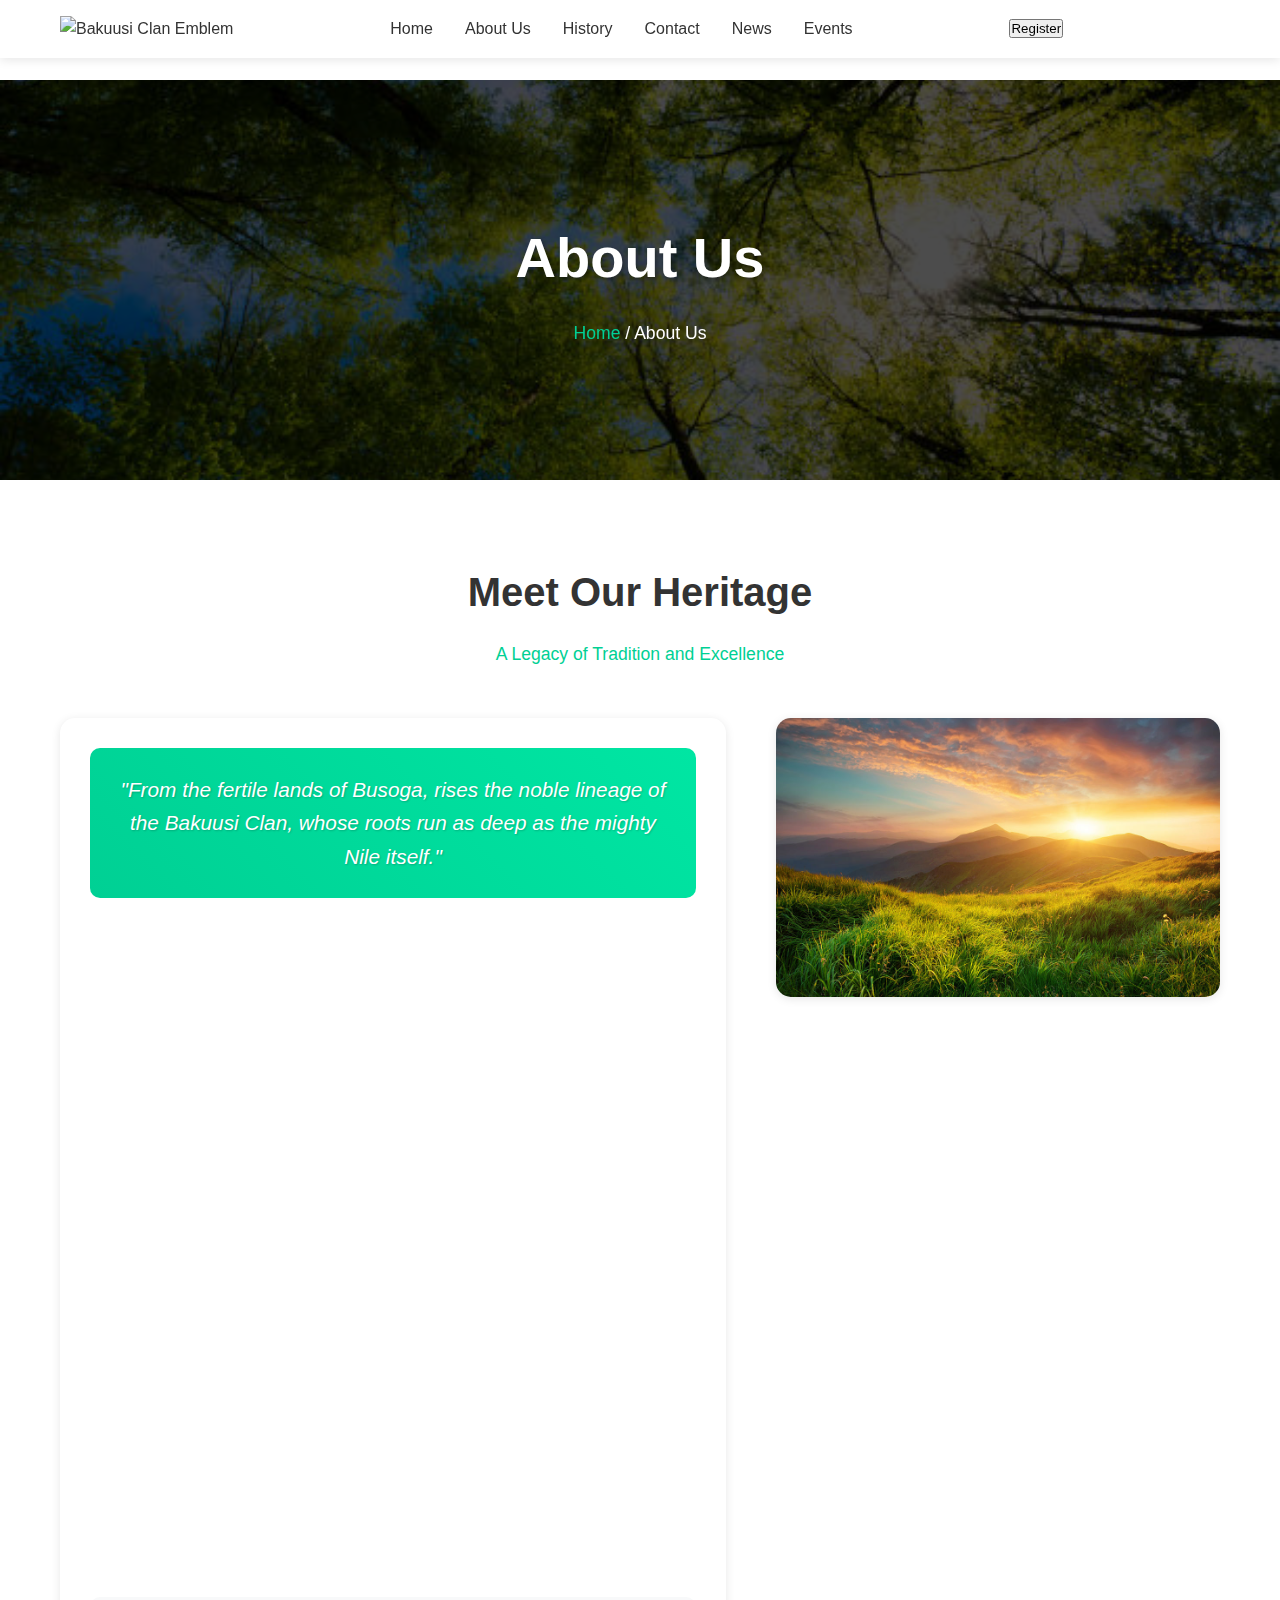
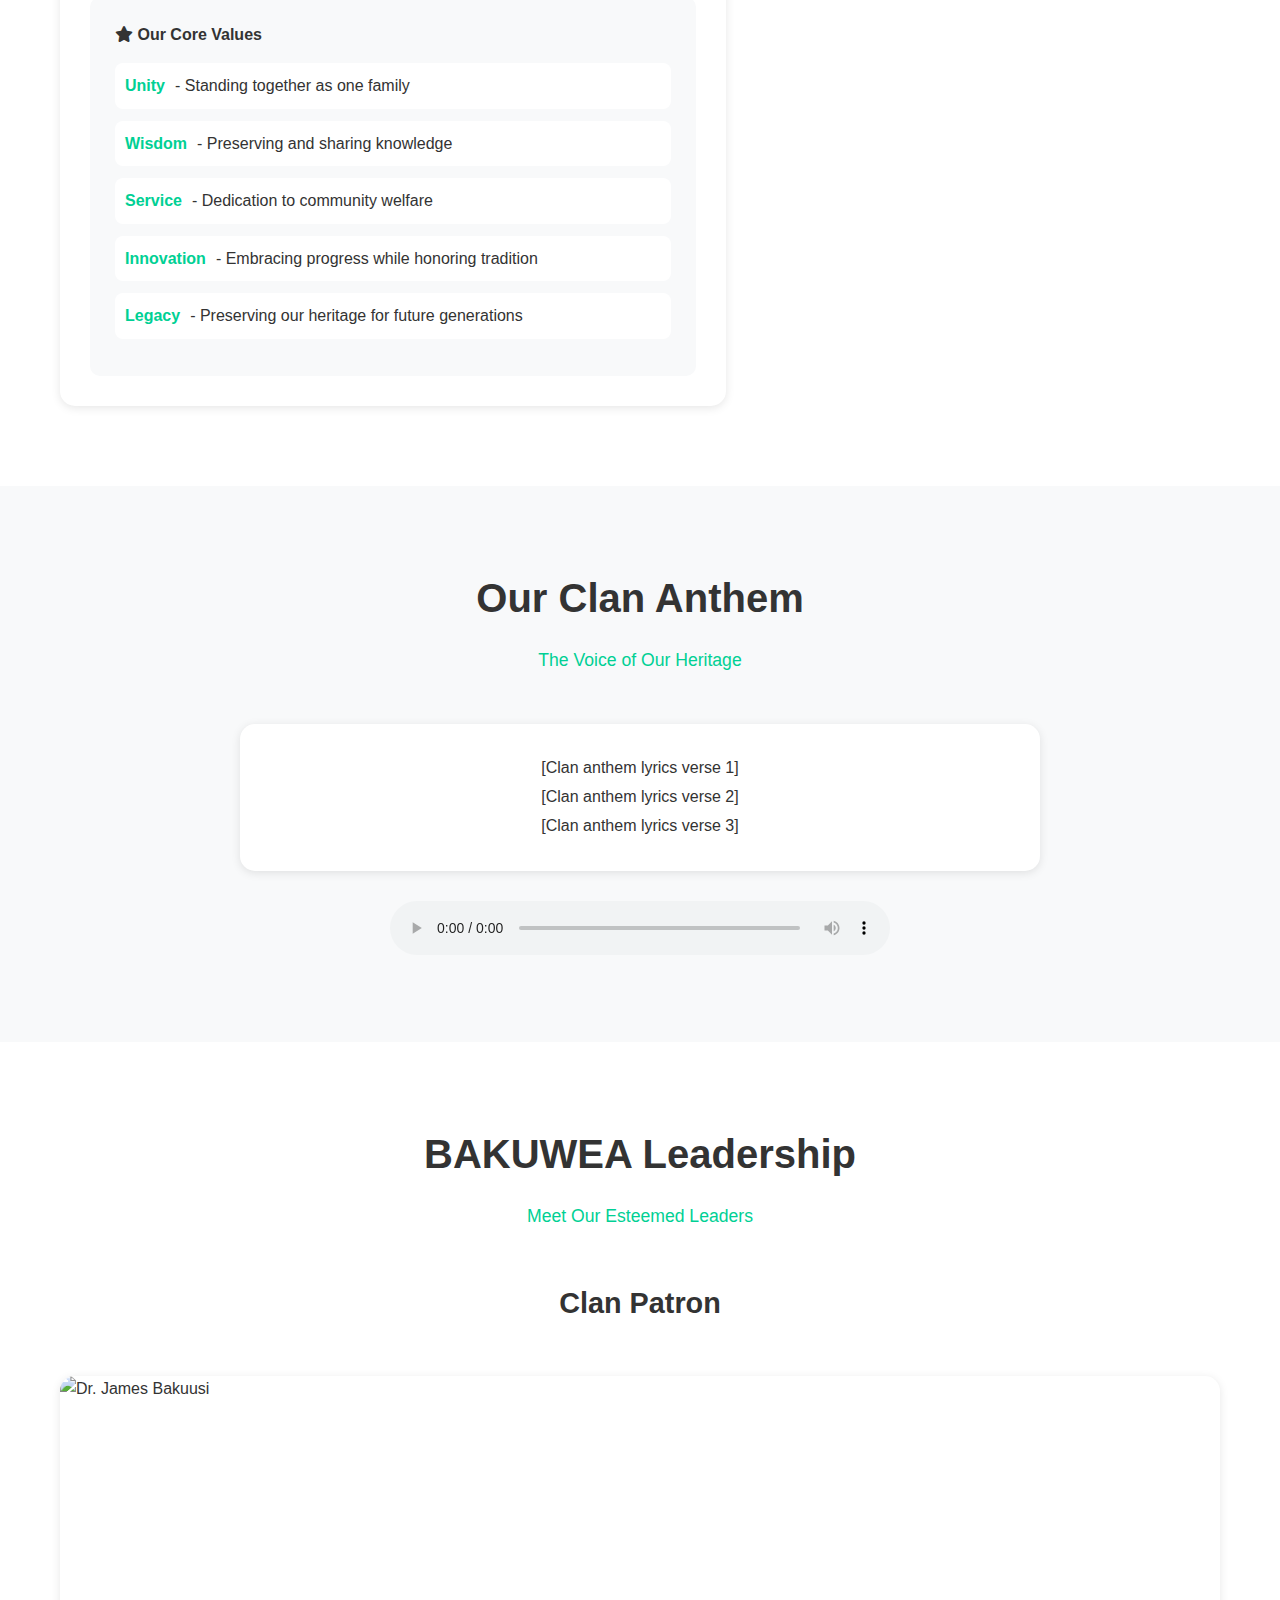
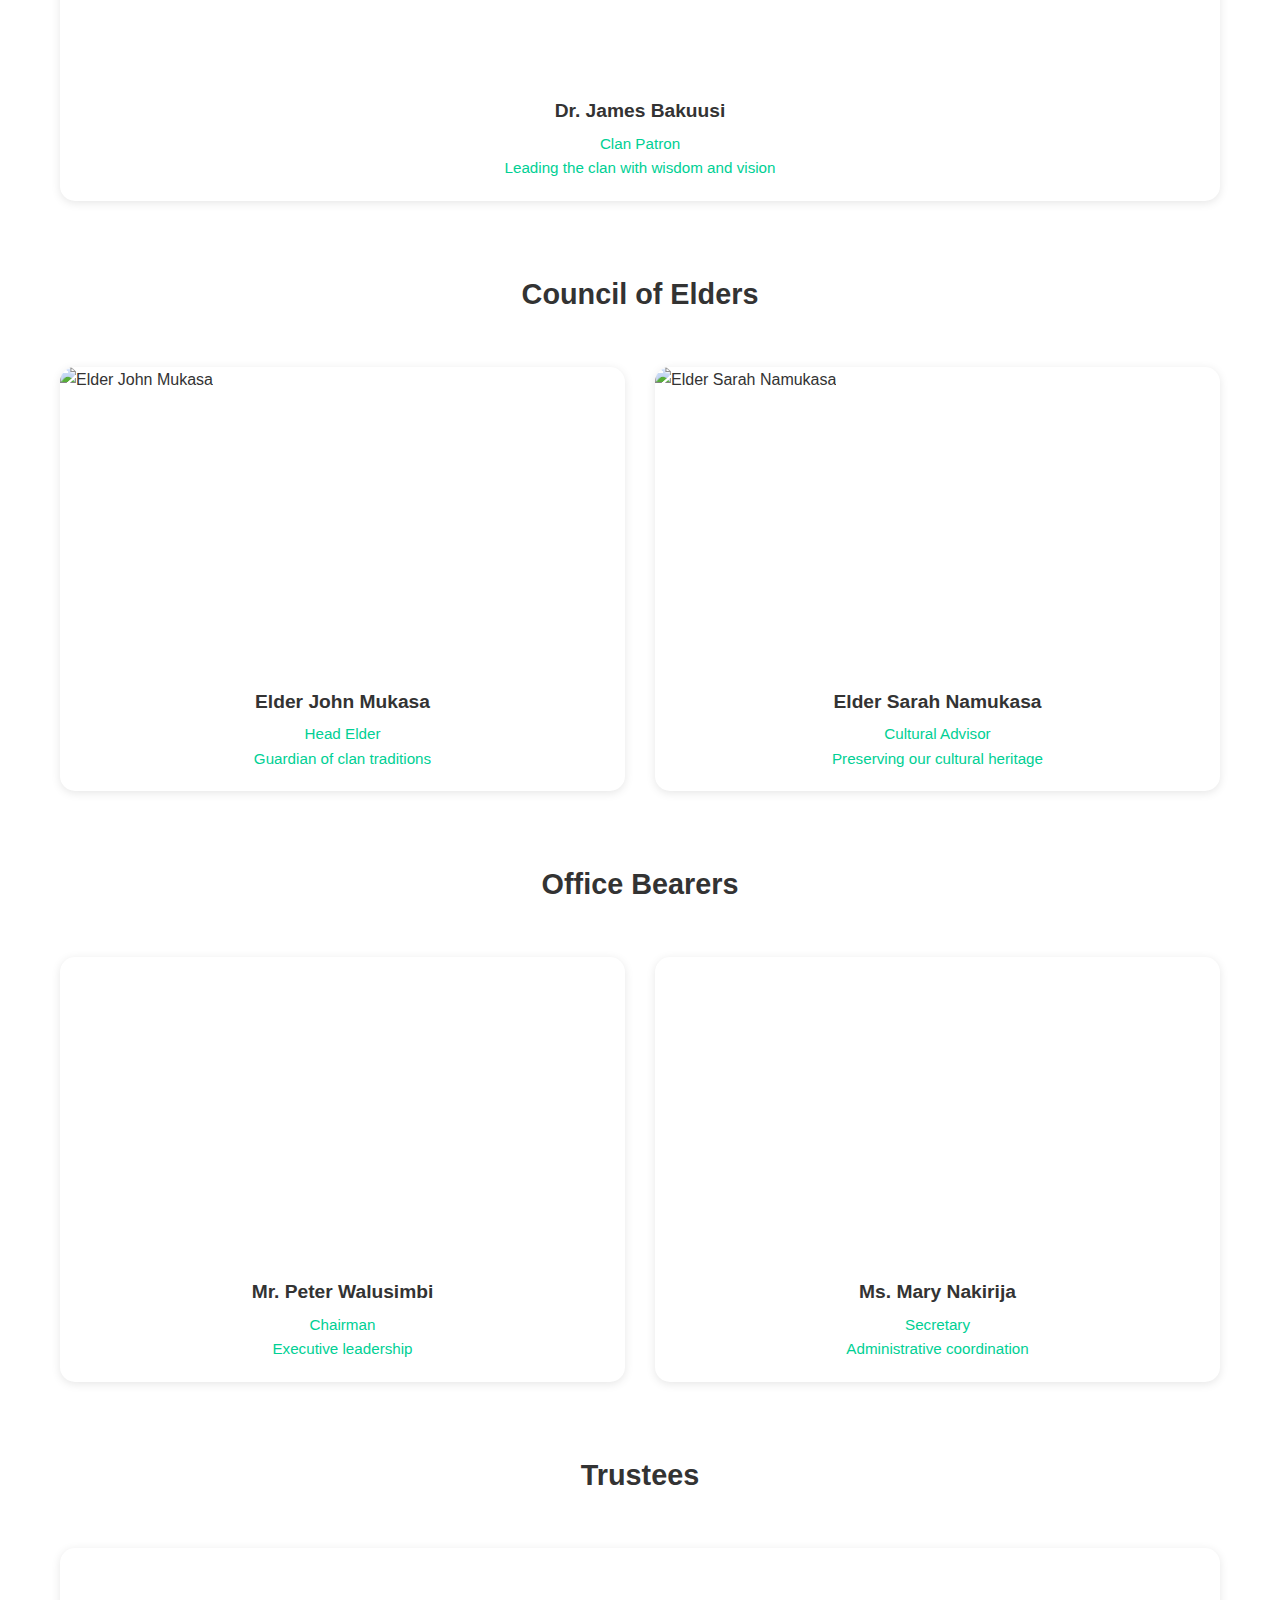
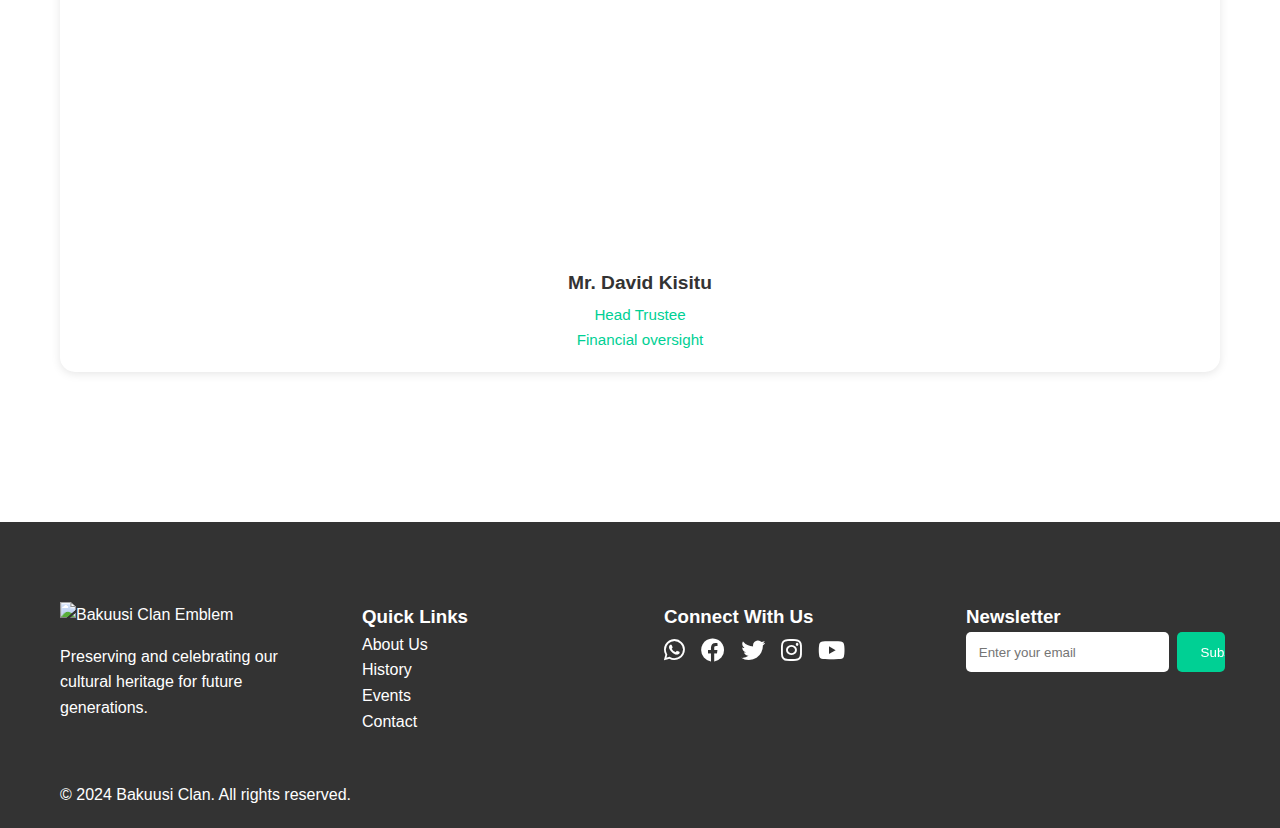
==== about.html @ 1c1b4f36 "Abouts Page" ====
<!DOCTYPE html>
<html lang="en">
<head>
    <meta charset="UTF-8">
    <meta name="viewport" content="width=device-width, initial-scale=1.0">
    <title>About Us - Bakuusi Clan</title>
    <link rel="stylesheet" href="styles.css">
    <link rel="stylesheet" href="about.css">
    <link rel="stylesheet" href="https://cdnjs.cloudflare.com/ajax/libs/font-awesome/6.0.0/css/all.min.css">
</head>
<body>
    <!-- Header -->
    <header>
        <div class="container">
            <div class="logo">
                <img src="images/clan-emblem.png" alt="Bakuusi Clan Emblem">
            </div>
            <nav>
                <ul class="menu">
                    <li><a href="index.html">Home</a></li>
                    <li><a href="about.html" class="active">About Us</a></li>
                    <li><a href="#history">History</a></li>
                    <li><a href="#contact">Contact</a></li>
                    <li><a href="#news">News</a></li>
                    <li><a href="#events">Events</a></li>
                </ul>
            </nav>
            <button class="register-btn glow-effect">Register</button>
            <div class="hamburger">
                <span></span>
                <span></span>
                <span></span>
            </div>
        </div>
    </header>

    <!-- About Hero Section -->
    <section class="about-hero">
        <div class="overlay"></div>
        <div class="container">
            <h1>About Us</h1>
            <div class="breadcrumb">
                <a href="index.html">Home</a> / <span>About Us</span>
            </div>
        </div>
    </section>

    <!-- Clan History Section -->
    <section class="clan-history">
        <div class="container">
            <div class="section-header">
                <h2>Meet Our Heritage</h2>
                <p class="subtitle">A Legacy of Tradition and Excellence</p>
            </div>
            <div class="history-content">
                <div class="history-text">
                    <div class="history-intro">
                        <p class="highlight-text">
                            "From the fertile lands of Busoga, rises the noble lineage of the Bakuusi Clan, whose roots run as deep as the mighty Nile itself."
                        </p>
                    </div>

                    <div class="history-sections">
                        <div class="history-section">
                            <h4><i class="fas fa-crown"></i> Origins & Foundation</h4>
                            <p>
                                The Bakuusi Clan traces its origins to the 16th century, emerging as one of the most influential clans in the Busoga region. Our ancestors were renowned for their exceptional skills in traditional medicine, agriculture, and leadership, earning them a respected position among the founding clans of the Busoga Kingdom.
                            </p>
                        </div>

                        <div class="history-section">
                            <h4><i class="fas fa-scroll"></i> Cultural Heritage</h4>
                            <p>
                                Our clan name "Bakuusi" derives from the ancient word "Kuusi," meaning "wisdom seekers." This name reflects our ancestors' dedication to knowledge, healing, and community leadership. For generations, the Bakuusi have been custodians of sacred traditional knowledge, passing down invaluable wisdom about medicinal herbs, cultural practices, and governance.
                            </p>
                        </div>

                        <div class="history-section">
                            <h4><i class="fas fa-landmark"></i> Legacy of Leadership</h4>
                            <p>
                                Throughout history, the Bakuusi Clan has produced remarkable leaders who have shaped the destiny of our region. From royal advisors to community elders, our clan members have consistently demonstrated exceptional leadership qualities, fostering unity and progress within the larger Busoga community.
                            </p>
                        </div>

                        <div class="clan-values">
                            <h4><i class="fas fa-star"></i> Our Core Values</h4>
                            <ul>
                                <li><span>Unity</span> - Standing together as one family</li>
                                <li><span>Wisdom</span> - Preserving and sharing knowledge</li>
                                <li><span>Service</span> - Dedication to community welfare</li>
                                <li><span>Innovation</span> - Embracing progress while honoring tradition</li>
                                <li><span>Legacy</span> - Preserving our heritage for future generations</li>
                            </ul>
                        </div>
                    </div>
                </div>
                <div class="history-image">
                    <img src="images/clan-history.jpg" alt="Clan Historical Image">
                </div>
            </div>
        </div>
    </section>

    <!-- Clan Anthem Section -->
    <section class="clan-anthem">
        <div class="container">
            <div class="section-header">
                <h2>Our Clan Anthem</h2>
                <p class="subtitle">The Voice of Our Heritage</p>
            </div>
            <div class="anthem-content">
                <div class="anthem-text">
                    <div class="anthem-lyrics">
                        <!-- Add your clan anthem lyrics here -->
                        <p>[Clan anthem lyrics verse 1]</p>
                        <p>[Clan anthem lyrics verse 2]</p>
                        <p>[Clan anthem lyrics verse 3]</p>
                    </div>
                </div>
                <div class="anthem-player">
                    <audio controls>
                        <source src="audio/clan-anthem.mp3" type="audio/mpeg">
                        Your browser does not support the audio element.
                    </audio>
                </div>
            </div>
        </div>
    </section>

    <!-- Leadership Section -->
    <section class="leadership">
        <div class="container">
            <div class="section-header">
                <h2>BAKUWEA Leadership</h2>
                <p class="subtitle">Meet Our Esteemed Leaders</p>
            </div>
            
            <!-- Leadership categories will be dynamically added here -->
            <div id="leadership-container"></div>
        </div>
    </section>

    <!-- Footer -->
    <footer>
        <div class="container">
            <div class="footer-grid">
                <div class="footer-about">
                    <img src="images/clan-emblem.png" alt="Bakuusi Clan Emblem">
                    <p>Preserving and celebrating our cultural heritage for future generations.</p>
                </div>
                <div class="footer-links">
                    <h3>Quick Links</h3>
                    <ul>
                        <li><a href="about.html">About Us</a></li>
                        <li><a href="#history">History</a></li>
                        <li><a href="#events">Events</a></li>
                        <li><a href="#contact">Contact</a></li>
                    </ul>
                </div>
                <div class="footer-social">
                    <h3>Connect With Us</h3>
                    <div class="social-icons">
                        <a href="#" class="glow-effect"><i class="fab fa-whatsapp"></i></a>
                        <a href="#" class="glow-effect"><i class="fab fa-facebook"></i></a>
                        <a href="#" class="glow-effect"><i class="fab fa-twitter"></i></a>
                        <a href="#" class="glow-effect"><i class="fab fa-instagram"></i></a>
                        <a href="#" class="glow-effect"><i class="fab fa-youtube"></i></a>
                    </div>
                </div>
                <div class="footer-newsletter">
                    <h3>Newsletter</h3>
                    <form class="newsletter-form">
                        <input type="email" placeholder="Enter your email">
                        <button type="submit" class="glow-effect">Subscribe</button>
                    </form>
                </div>
            </div>
            <div class="footer-bottom">
                <p>&copy; 2024 Bakuusi Clan. All rights reserved.</p>
            </div>
        </div>
    </footer>

    <script src="about.js"></script>
</body>
</html>
---- styles.css ----
:root {
    --primary-color: #00D094;
    --secondary-color: #333;
    --background-light: #f8f9fa;
    --text-color: #333;
    --white: #ffffff;
    --shadow: 0 2px 10px rgba(0,0,0,0.1);
}

* {
    margin: 0;
    padding: 0;
    box-sizing: border-box;
}

body {
    font-family: 'Inter', sans-serif;
    line-height: 1.6;
    color: var(--text-color);
    overflow-x: hidden;
}

.container {
    max-width: 1200px;
    margin: 0 auto;
    padding: 0 20px;
}

/* Header Styles */
header {
    background: var(--white);
    box-shadow: var(--shadow);
    position: fixed;
    width: 100%;
    top: 0;
    z-index: 1000;
}

header .container {
    display: flex;
    justify-content: space-between;
    align-items: center;
    padding: 1rem 20px;
}

.logo img {
    height: 40px;
}

.menu {
    display: flex;
    list-style: none;
    gap: 2rem;
}

.menu a {
    color: var(--text-color);
    text-decoration: none;
    font-weight: 500;
    transition: color 0.3s;
}

.menu a:hover {
    color: var(--primary-color);
}

/* Hero Section */
.hero {
    position: relative;
    height: 100vh;
    min-height: 600px;
    overflow: hidden;
}

.slideshow-container {
    position: absolute;
    top: 0;
    left: 0;
    width: 100%;
    height: 100%;
}

.slides {
    position: absolute;
    width: 100%;
    height: 100%;
    opacity: 0;
    transition: opacity 1s ease-in-out;
}

.slides.active {
    opacity: 1;
}

.slides img {
    width: 100%;
    height: 100%;
    object-fit: cover;
}

.hero-content {
    position: relative;
    z-index: 2;
    text-align: center;
    color: var(--white);
    padding-top: 20vh;
}

.hero-content h1 {
    font-size: 3.5rem;
    margin-bottom: 1.5rem;
    text-shadow: 2px 2px 4px rgba(0,0,0,0.3);
}

.hero-content p {
    font-size: 1.2rem;
    margin-bottom: 2rem;
    text-shadow: 1px 1px 2px rgba(0,0,0,0.3);
}

/* Button Styles */
.primary-btn, .secondary-btn {
    padding: 1rem 2rem;
    border-radius: 5px;
    font-weight: 500;
    cursor: pointer;
    transition: all 0.3s ease;
    opacity: 0.9;
}

.primary-btn {
    background: var(--primary-color);
    color: var(--white);
    border: none;
}

.secondary-btn {
    background: transparent;
    color: var(--white);
    border: 2px solid var(--white);
}

/* Glow Effect */
.glow-effect {
    position: relative;
    overflow: hidden;
}

.glow-effect::before {
    content: '';
    position: absolute;
    top: -2px;
    left: -2px;
    right: -2px;
    bottom: -2px;
    background: linear-gradient(45deg, 
        var(--primary-color), 
        #fff,
        var(--primary-color));
    background-size: 400%;
    z-index: -1;
    border-radius: 6px;
    opacity: 0;
    transition: 0.5s;
}

.glow-effect:hover::before {
    opacity: 1;
    animation: glowing 20s linear infinite;
}

/* Navigation Arrows */
.prev, .next {
    cursor: pointer;
    position: absolute;
    top: 50%;
    transform: translateY(-50%);
    padding: 16px;
    color: white;
    font-weight: bold;
    font-size: 24px;
    transition: 0.6s ease;
    border-radius: 0 3px 3px 0;
    user-select: none;
    background-color: rgba(0,0,0,0.3);
    z-index: 2;
}

.next {
    right: 0;
    border-radius: 3px 0 0 3px;
}

.prev:hover, .next:hover {
    background-color: rgba(0,0,0,0.8);
}

/* Sections */
section {
    padding: 80px 0;
}

section h2 {
    text-align: center;
    margin-bottom: 3rem;
    font-size: 2.5rem;
    color: var(--secondary-color);
}

/* Cards Grid */
.card-grid {
    display: grid;
    grid-template-columns: repeat(auto-fit, minmax(300px, 1fr));
    gap: 2rem;
}

.notice-card {
    background: var(--white);
    padding: 2rem;
    border-radius: 10px;
    box-shadow: var(--shadow);
    transition: transform 0.3s ease;
}

.notice-card:hover {
    transform: translateY(-5px);
}

/* Live Stream Section */
.stream-container {
    display: grid;
    grid-template-columns: 2fr 1fr;
    gap: 2rem;
}

.video-player {
    background: var(--secondary-color);
    aspect-ratio: 16/9;
    border-radius: 10px;
    overflow: hidden;
}

.video-placeholder {
    height: 100%;
    display: flex;
    flex-direction: column;
    align-items: center;
    justify-content: center;
    color: var(--white);
}

.video-placeholder i {
    font-size: 3rem;
    margin-bottom: 1rem;
}

/* News Section Styles */
.news-scroll-container {
    position: relative;
    width: 100%;
    padding: 0 40px; /* Space for scroll buttons */
}

.news-scroll-wrapper {
    width: 100%;
    overflow-x: hidden;
    position: relative;
}

.news-grid {
    display: flex;
    gap: 20px;
    transition: transform 0.3s ease;
    padding: 10px 0; /* Space for card shadow */
}

/* News Card Styles */
.news-card {
    min-width: 300px; /* Fixed card width */
    background: var(--white);
    border-radius: 12px;
    overflow: hidden;
    box-shadow: 0 4px 15px rgba(0,0,0,0.1);
    transition: transform 0.3s ease;
    cursor: pointer;
}

.news-card:hover {
    transform: translateY(-5px);
}

.news-image {
    width: 100%;
    height: 200px;
    overflow: hidden;
}

.news-image img {
    width: 100%;
    height: 100%;
    object-fit: cover;
    transition: transform 0.3s ease;
}

.news-card:hover .news-image img {
    transform: scale(1.05);
}

.news-content {
    padding: 20px;
}

.news-content h3 {
    font-size: 1.2rem;
    margin-bottom: 10px;
    color: var(--secondary-color);
}

.news-content .date {
    font-size: 0.9rem;
    color: #666;
    margin-bottom: 10px;
}

.news-content .excerpt {
    font-size: 0.95rem;
    margin-bottom: 15px;
    color: #444;
}

/* Scroll Buttons */
.scroll-btn {
    position: absolute;
    top: 50%;
    transform: translateY(-50%);
    width: 40px;
    height: 40px;
    border-radius: 50%;
    background: var(--primary-color);
    border: none;
    color: white;
    cursor: pointer;
    display: flex;
    align-items: center;
    justify-content: center;
    box-shadow: 0 2px 10px rgba(0,0,0,0.1);
    transition: all 0.3s ease;
    z-index: 2;
}

.scroll-btn:hover {
    background: #00e6a3;
    transform: translateY(-50%) scale(1.1);
}

.scroll-btn.left {
    left: 0;
}

.scroll-btn.right {
    right: 0;
}

.scroll-btn:disabled {
    background: #ccc;
    cursor: not-allowed;
    opacity: 0.5;
}

/* Hide scrollbar but keep functionality */
.news-scroll-wrapper {
    -ms-overflow-style: none;  /* IE and Edge */
    scrollbar-width: none;  /* Firefox */
}

.news-scroll-wrapper::-webkit-scrollbar {
    display: none;  /* Chrome, Safari and Opera */
}

/* Footer */
footer {
    background: var(--secondary-color);
    color: var(--white);
    padding: 80px 0 20px;
}

.footer-grid {
    display: grid;
    grid-template-columns: repeat(auto-fit, minmax(250px, 1fr));
    gap: 3rem;
    margin-bottom: 3rem;
}

.footer-about img {
    height: 50px;
    margin-bottom: 1rem;
}

.footer-links ul {
    list-style: none;
}

.footer-links a {
    color: var(--white);
    text-decoration: none;
    transition: color 0.3s;
}

.footer-links a:hover {
    color: var(--primary-color);
}

.social-icons {
    display: flex;
    gap: 1rem;
}

.social-icons a {
    color: var(--white);
    font-size: 1.5rem;
    transition: color 0.3s;
}

.social-icons a:hover {
    color: var(--primary-color);
}

.newsletter-form {
    display: flex;
    gap: 0.5rem;
}

.newsletter-form input {
    padding: 0.8rem;
    border-radius: 5px;
    border: none;
    flex: 1;
}

.newsletter-form button {
    background: var(--primary-color);
    color: var(--white);
    border: none;
    padding: 0.8rem 1.5rem;
    border-radius: 5px;
    cursor: pointer;
}

/* Animations */
@keyframes glowing {
    0% { background-position: 0 0; }
    50% { background-position: 400% 0; }
    100% { background-position: 0 0; }
}

@keyframes fade {
    from {opacity: 0.4}
    to {opacity: 1}
}

/* Add these responsive styles to your styles.css file */

/* General Responsive Adjustments */
@media screen and (max-width: 1200px) {
    .container {
        padding: 0 15px;
        width: 95%;
    }
}

@media screen and (max-width: 992px) {
    /* Header */
    header .container {
        padding: 0.5rem 15px;
    }

    .logo img {
        height: 35px;
    }

    /* Hero Section */
    .hero-content h1 {
        font-size: 2.8rem;
    }

    .hero-content p {
        font-size: 1.1rem;
    }

    /* Sections Padding */
    section {
        padding: 60px 0;
    }

    /* Grid Adjustments */
    .card-grid,
    .news-grid {
        grid-template-columns: repeat(2, 1fr);
        gap: 1.5rem;
    }

    .stream-container {
        grid-template-columns: 1fr;
    }
}

@media screen and (max-width: 768px) {
    /* Header Mobile Menu */
    .menu {
        display: none;
        position: absolute;
        top: 100%;
        left: 0;
        width: 100%;
        background: var(--white);
        padding: 0;
        flex-direction: column;
        box-shadow: 0 2px 5px rgba(0,0,0,0.1);
    }

    .menu.active {
        display: flex;
    }

    .menu li {
        margin: 0;
        padding: 12px 0;
        border-bottom: 1px solid rgba(0,0,0,0.1);
    }

    .menu li:last-child {
        border-bottom: none;
    }

    .hamburger {
        display: flex;
        flex-direction: column;
        gap: 5px;
        cursor: pointer;
        padding: 10px;
    }

    .hamburger span {
        width: 25px;
        height: 2px;
        background: var(--text-color);
        transition: all 0.3s ease;
    }

    /* Hero Section Mobile */
    .hero-content {
        padding-top: 15vh;
    }

    .hero-content h1 {
        font-size: 2.2rem;
        padding: 0 15px;
    }

    .hero-buttons {
        flex-direction: column;
        gap: 1rem;
        padding: 0 15px;
    }

    .primary-btn, .secondary-btn {
        width: 100%;
        max-width: 300px;
        margin: 0 auto;
    }

    /* Grid Adjustments Mobile */
    .card-grid,
    .news-grid {
        grid-template-columns: 1fr;
        gap: 1.5rem;
    }
    /* News Card*/
    .news-card {
        min-width: 260px;
    }
    
    .news-scroll-container {
        padding: 0 30px;
    }
    
    .scroll-btn {
        width: 35px;
        height: 35px;
    }

    /* Footer Mobile */
    .footer-grid {
        grid-template-columns: 1fr;
        gap: 2rem;
        text-align: center;
    }

    .social-icons {
        justify-content: center;
    }

    .newsletter-form {
        max-width: 400px;
        margin: 0 auto;
    }
}

@media screen and (max-width: 480px) {
    /* Header Extra Small */
    .logo img {
        height: 30px;
    }

    .register-btn {
        padding: 0.5rem 1rem;
        font-size: 0.9rem;
    }

    /* Hero Section Extra Small */
    .hero-content h1 {
        font-size: 1.8rem;
    }

    .hero-content p {
        font-size: 1rem;
        padding: 0 15px;
    }

    /* Section Headings */
    section h2 {
        font-size: 2rem;
        margin-bottom: 2rem;
    }

    /* Cards and Content */
    .notice-card,
    .news-card {
        padding: 1.5rem;
    }

    /* News Card Style*/
    .news-card {
        min-width: 220px;
    }
    
    .news-scroll-container {
        padding: 0 25px;
    }
    
    .scroll-btn {
        width: 30px;
        height: 30px;
    }

    /* Navigation Arrows */
    .prev, .next {
        padding: 10px;
        font-size: 18px;
    }

    /* Footer Extra Small */
    .newsletter-form {
        flex-direction: column;
        gap: 1rem;
    }

    .newsletter-form input,
    .newsletter-form button {
        width: 100%;
    }
}

/* Landscape Mode Adjustments */
@media screen and (max-height: 500px) and (orientation: landscape) {
    .hero-content {
        padding-top: 10vh;
    }

    .hero-content h1 {
        font-size: 2rem;
    }

    .hero-buttons {
        flex-direction: row;
        justify-content: center;
        gap: 1rem;
    }

    .primary-btn, .secondary-btn {
        width: auto;
    }
}

/* High Resolution Screens */
@media screen and (min-width: 1400px) {
    .container {
        max-width: 1320px;
    }

    .hero-content h1 {
        font-size: 4rem;
    }

    .hero-content p {
        font-size: 1.3rem;
    }
}

/* Print Styles */
@media print {
    .hero {
        height: auto;
    }

    .slideshow-container,
    .hero-buttons,
    .video-player,
    .newsletter-form {
        display: none;
    }
}
---- about.css ----
/* about.css */
:root {
    --primary-color: #00D094;
    --secondary-color: #333;
    --background-light: #f8f9fa;
    --text-color: #333;
    --white: #ffffff;
    --shadow: 0 2px 10px rgba(0,0,0,0.1);
    --transition: all 0.3s ease;
}

/* About Hero Section */
.about-hero {
    position: relative;
    background: url('../images/about-bg.jpg') no-repeat center center;
    background-size: cover;
    height: 400px;
    margin-top: 80px;
    display: flex;
    align-items: center;
    text-align: center;
    color: var(--white);
}

.about-hero .overlay {
    position: absolute;
    top: 0;
    left: 0;
    width: 100%;
    height: 100%;
    background: rgba(0,0,0,0.7);
}

.about-hero .container {
    position: relative;
    z-index: 2;
}

.about-hero h1 {
    font-size: 3.5rem;
    margin-bottom: 1rem;
    text-shadow: 2px 2px 4px rgba(0,0,0,0.3);
}

.breadcrumb {
    font-size: 1.1rem;
}

.breadcrumb a {
    color: var(--primary-color);
    text-decoration: none;
    transition: var(--transition);
}

.breadcrumb a:hover {
    color: #00e6a3;
}

/* Section Common Styles */
section {
    padding: 80px 0;
}

.section-header {
    text-align: center;
    margin-bottom: 50px;
}

.section-header h2 {
    font-size: 2.5rem;
    color: var(--secondary-color);
    margin-bottom: 1rem;
}

.subtitle {
    color: var(--primary-color);
    font-size: 1.1rem;
}

/* Clan History Section */
.history-content {
    display: grid;
    grid-template-columns: 1.2fr 0.8fr;
    gap: 50px;
    align-items: start;
}

.history-text {
    padding: 30px;
    background: var(--white);
    border-radius: 15px;
    box-shadow: var(--shadow);
}

.history-intro {
    margin-bottom: 30px;
    padding: 25px;
    background: linear-gradient(45deg, var(--primary-color), #00e6a3);
    border-radius: 10px;
    color: var(--white);
}

.highlight-text {
    font-size: 1.3rem;
    font-style: italic;
    text-align: center;
    line-height: 1.6;
    text-shadow: 1px 1px 2px rgba(0,0,0,0.2);
}

.history-section {
    margin-bottom: 25px;
    padding-bottom: 25px;
    border-bottom: 1px solid rgba(0,0,0,0.1);
    opacity: 0;
    transform: translateY(20px);
    animation: fadeInUp 0.5s ease forwards;
}

.history-section h4 {
    color: var(--primary-color);
    margin-bottom: 15px;
    display: flex;
    align-items: center;
    gap: 10px;
    font-size: 1.2rem;
}

.history-section i {
    color: var(--primary-color);
}

.history-section p {
    line-height: 1.8;
    color: #444;
}

.history-image {
    position: sticky;
    top: 100px;
}

.history-image img {
    width: 100%;
    border-radius: 15px;
    box-shadow: var(--shadow);
    transition: var(--transition);
}

.history-image img:hover {
    transform: scale(1.02);
}

/* Clan Values */
.clan-values {
    background: var(--background-light);
    padding: 25px;
    border-radius: 10px;
    margin-top: 30px;
}

.clan-values ul {
    list-style: none;
    padding: 0;
    margin-top: 15px;
}

.clan-values li {
    margin-bottom: 12px;
    display: flex;
    align-items: center;
    gap: 10px;
    padding: 10px;
    background: var(--white);
    border-radius: 8px;
    transition: var(--transition);
}

.clan-values li:hover {
    transform: translateX(10px);
    box-shadow: var(--shadow);
}

.clan-values li span {
    font-weight: bold;
    color: var(--primary-color);
}

/* Clan Anthem Section */
.clan-anthem {
    background: var(--background-light);
}

.anthem-content {
    max-width: 800px;
    margin: 0 auto;
    text-align: center;
}

.anthem-lyrics {
    margin: 30px 0;
    padding: 30px;
    background: var(--white);
    border-radius: 15px;
    box-shadow: var(--shadow);
    line-height: 1.8;
}

.anthem-player {
    margin-top: 30px;
}

.anthem-player audio {
    width: 100%;
    max-width: 500px;
}

/* Leadership Section */
.leadership-category {
    margin-bottom: 50px;
}

.leadership-category h3 {
    color: var(--secondary-color);
    margin-bottom: 30px;
    text-align: center;
    font-size: 1.8rem;
}

.leader-cards {
    display: grid;
    grid-template-columns: repeat(auto-fit, minmax(280px, 1fr));
    gap: 30px;
    padding: 20px 0;
}

.leader-card {
    background: var(--white);
    border-radius: 15px;
    overflow: hidden;
    box-shadow: var(--shadow);
    transition: var(--transition);
}

.leader-card:hover {
    transform: translateY(-10px);
    box-shadow: 0 10px 20px rgba(0,0,0,0.15);
}

.leader-image {
    height: 300px;
    overflow: hidden;
}

.leader-image img {
    width: 100%;
    height: 100%;
    object-fit: cover;
    transition: var(--transition);
}

.leader-card:hover .leader-image img {
    transform: scale(1.1);
}

.leader-info {
    padding: 20px;
    text-align: center;
}

.leader-info h4 {
    color: var(--secondary-color);
    margin-bottom: 5px;
    font-size: 1.2rem;
}

.leader-info p {
    color: var(--primary-color);
    font-size: 0.95rem;
}

/* Animations */
@keyframes fadeInUp {
    to {
        opacity: 1;
        transform: translateY(0);
    }
}

/* Add animation delay for each section */
.history-section:nth-child(1) { animation-delay: 0.2s; }
.history-section:nth-child(2) { animation-delay: 0.4s; }
.history-section:nth-child(3) { animation-delay: 0.6s; }
.history-section:nth-child(4) { animation-delay: 0.8s; }

/* Responsive Design */
@media screen and (max-width: 1200px) {
    .container {
        padding: 0 20px;
    }
    
    .leader-cards {
        grid-template-columns: repeat(auto-fit, minmax(250px, 1fr));
    }
}

@media screen and (max-width: 992px) {
    .history-content {
        grid-template-columns: 1fr;
    }
    
    .history-image {
        position: static;
        order: -1;
    }
    
    .section-header h2 {
        font-size: 2.2rem;
    }
}

@media screen and (max-width: 768px) {
    .about-hero {
        height: 300px;
    }
    
    .about-hero h1 {
        font-size: 2.5rem;
    }
    
    .history-text {
        padding: 20px;
    }
    
    .highlight-text {
        font-size: 1.1rem;
    }
    
    .leader-image {
        height: 250px;
    }
}

@media screen and (max-width: 480px) {
    .about-hero {
        height: 250px;
    }
    
    .about-hero h1 {
        font-size: 2rem;
    }
    
    .section-header h2 {
        font-size: 1.8rem;
    }
    
    .history-text {
        padding: 15px;
    }
    
    .clan-values li {
        padding: 8px;
        font-size: 0.9rem;
    }
    
    .leader-cards {
        grid-template-columns: 1fr;
    }
}

/* Print Styles */
@media print {
    .about-hero {
        height: auto;
        margin-top: 20px;
    }
    
    .history-image,
    .anthem-player,
    .leader-card:not(:first-child) {
        display: none;
    }
}
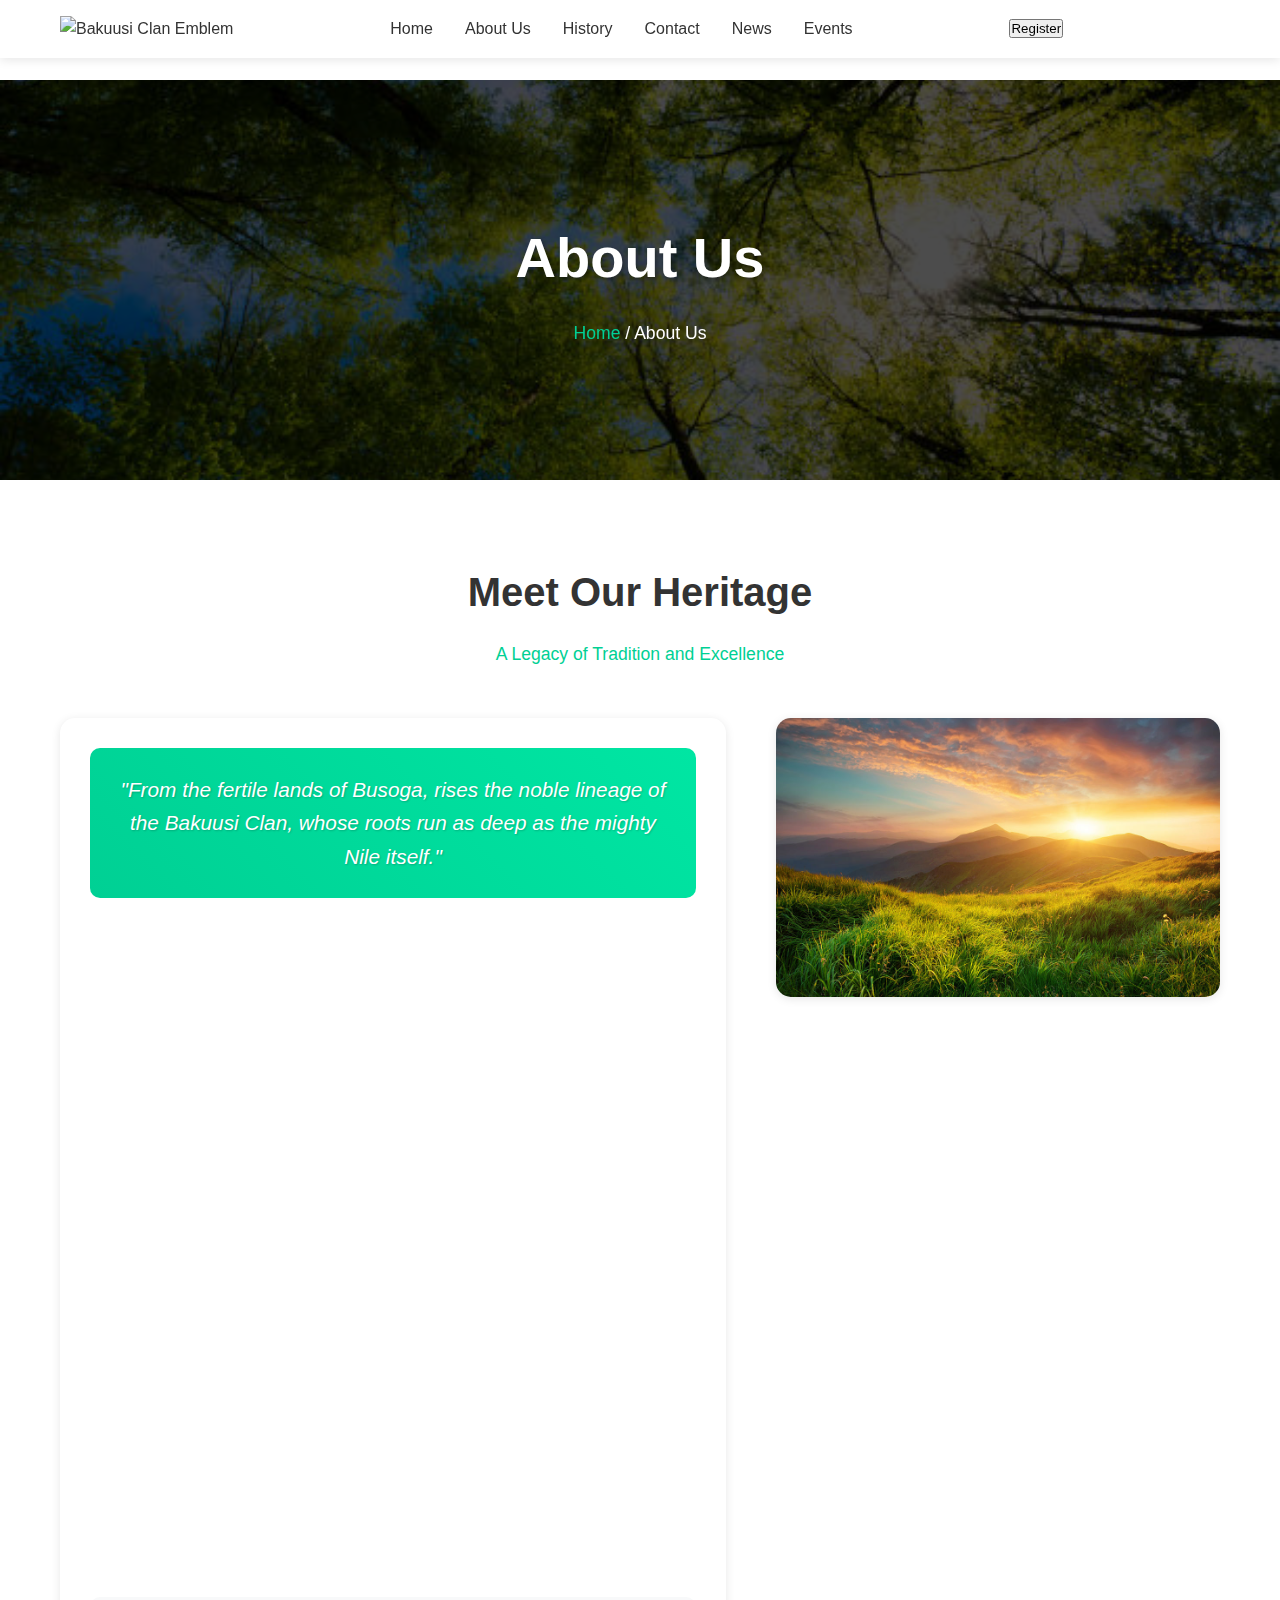
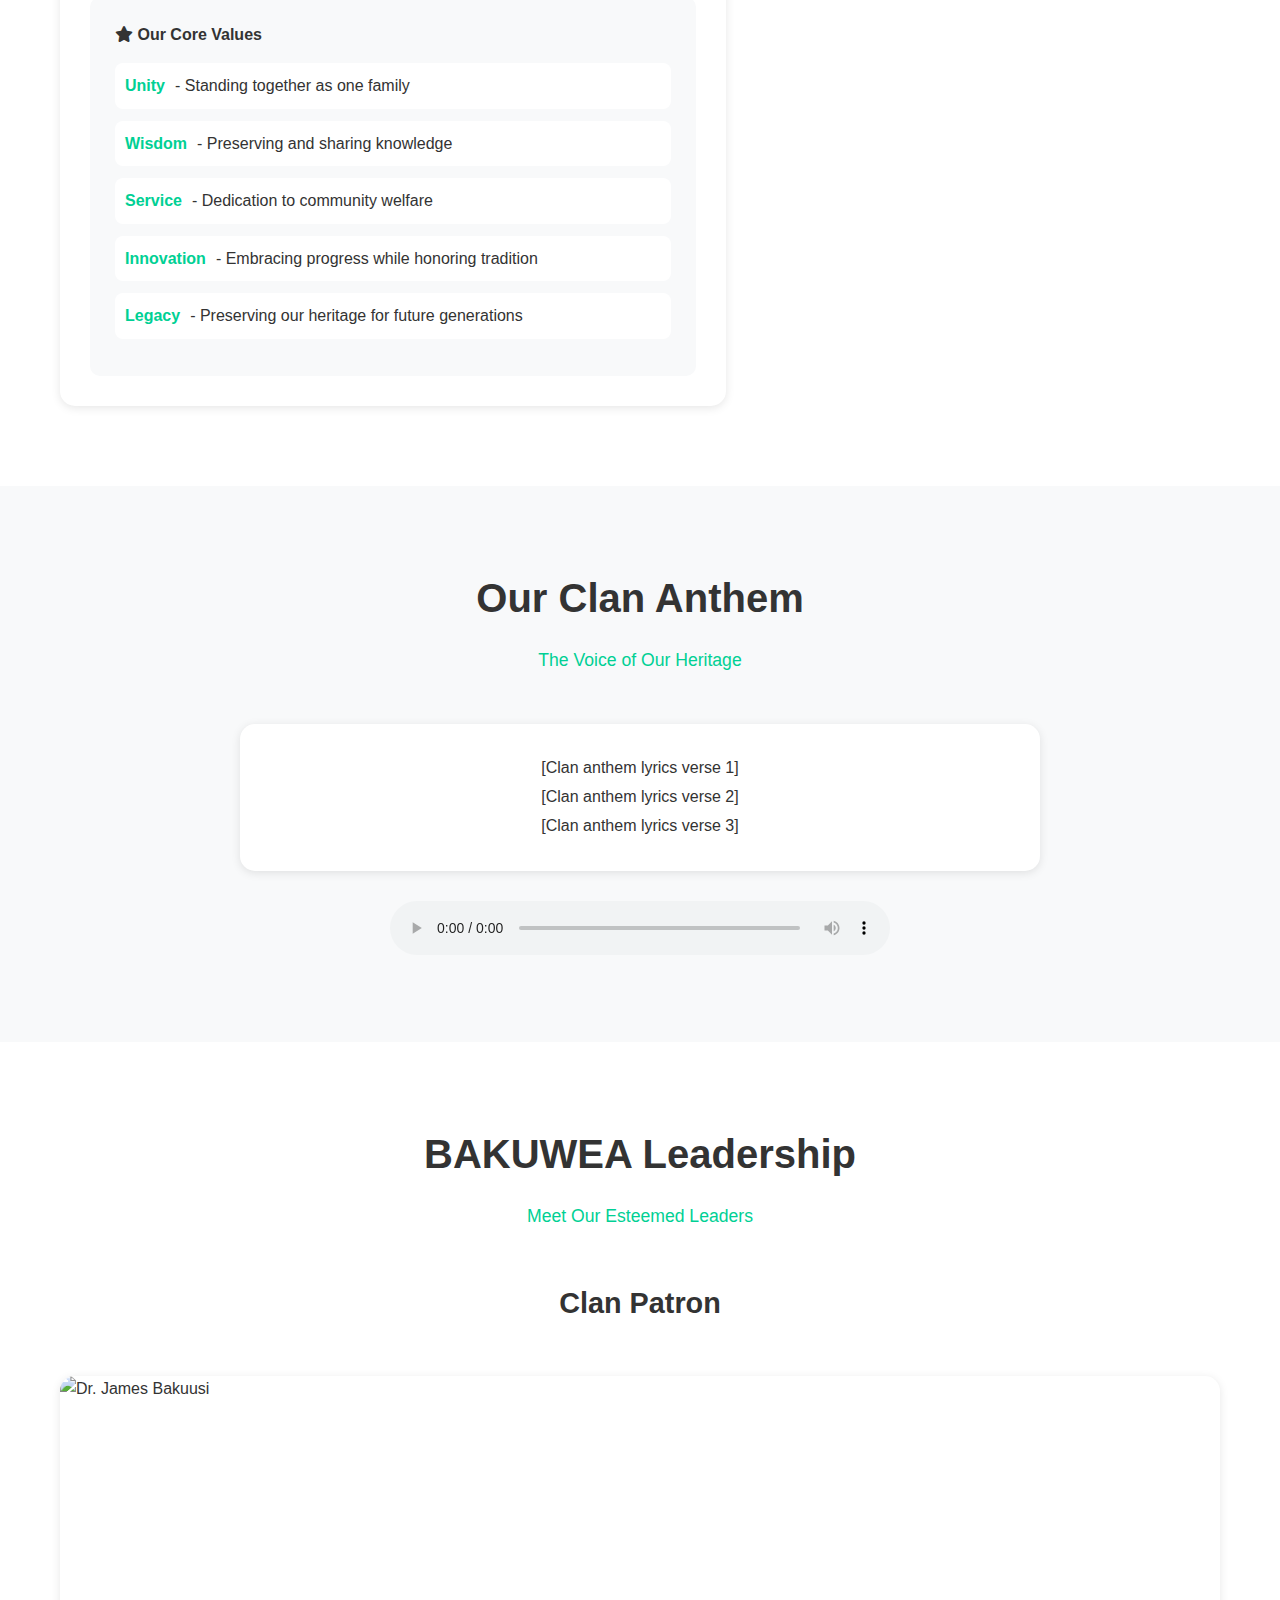
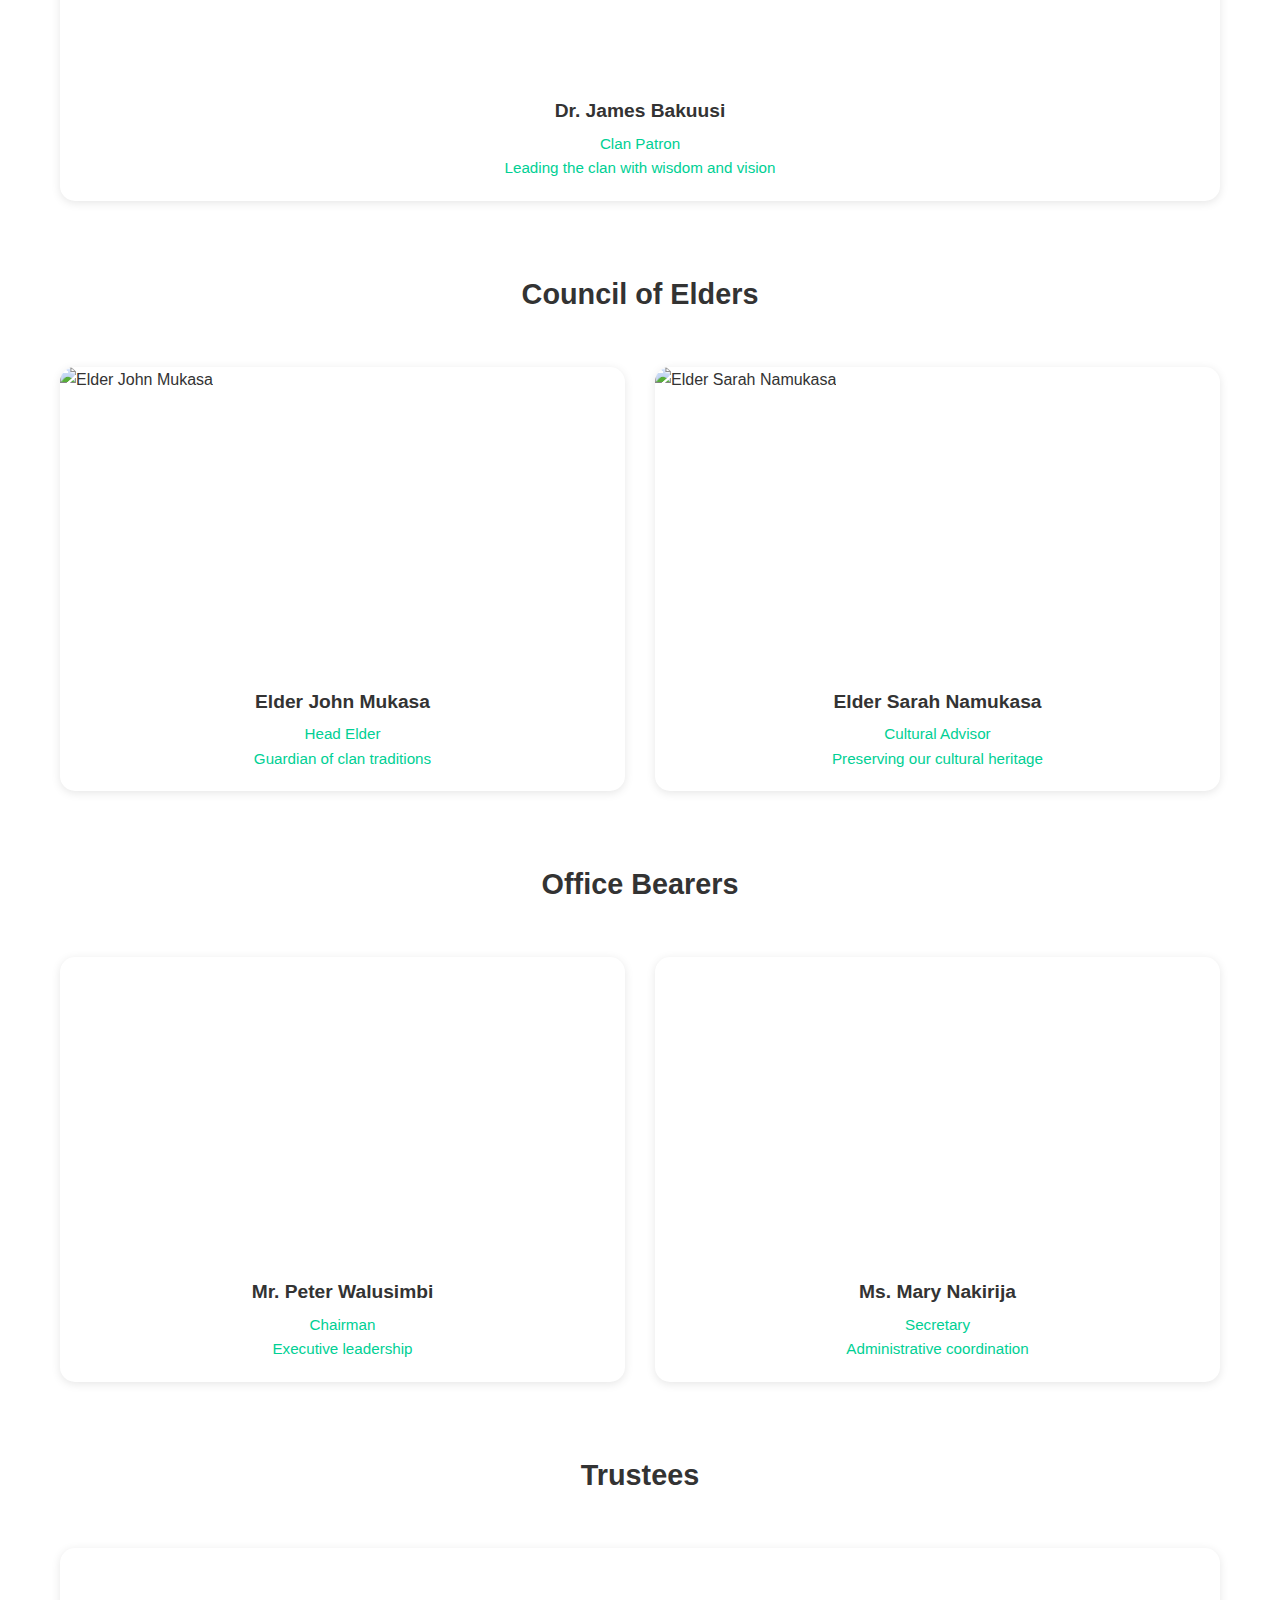
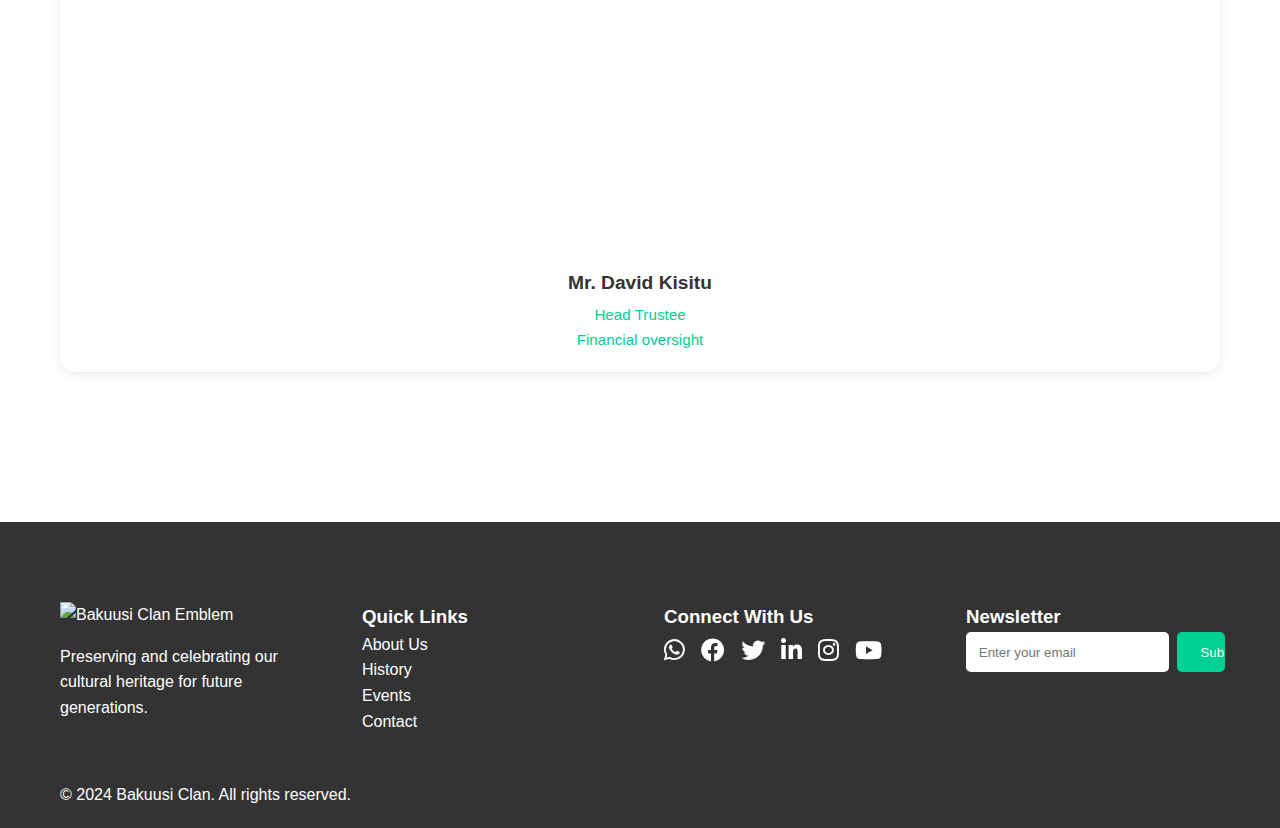
==== commit c93a6435: "Linkedin icon, to fix X icon." ====
--- a/about.html
+++ b/about.html
@@ -163,6 +163,7 @@
                         <a href="#" class="glow-effect"><i class="fab fa-whatsapp"></i></a>
                         <a href="#" class="glow-effect"><i class="fab fa-facebook"></i></a>
                         <a href="#" class="glow-effect"><i class="fab fa-twitter"></i></a>
+                        <a href="#" class="glow-effect" ><i class="fab fa-linkedin-in"></i></a>
                         <a href="#" class="glow-effect"><i class="fab fa-instagram"></i></a>
                         <a href="#" class="glow-effect"><i class="fab fa-youtube"></i></a>
                     </div>
--- a/about.css
+++ b/about.css
@@ -12,7 +12,7 @@
 /* About Hero Section */
 .about-hero {
     position: relative;
-    background: url('../images/about-bg.jpg') no-repeat center center;
+    background: url('images/about-bg.jpg') no-repeat center center;
     background-size: cover;
     height: 400px;
     margin-top: 80px;
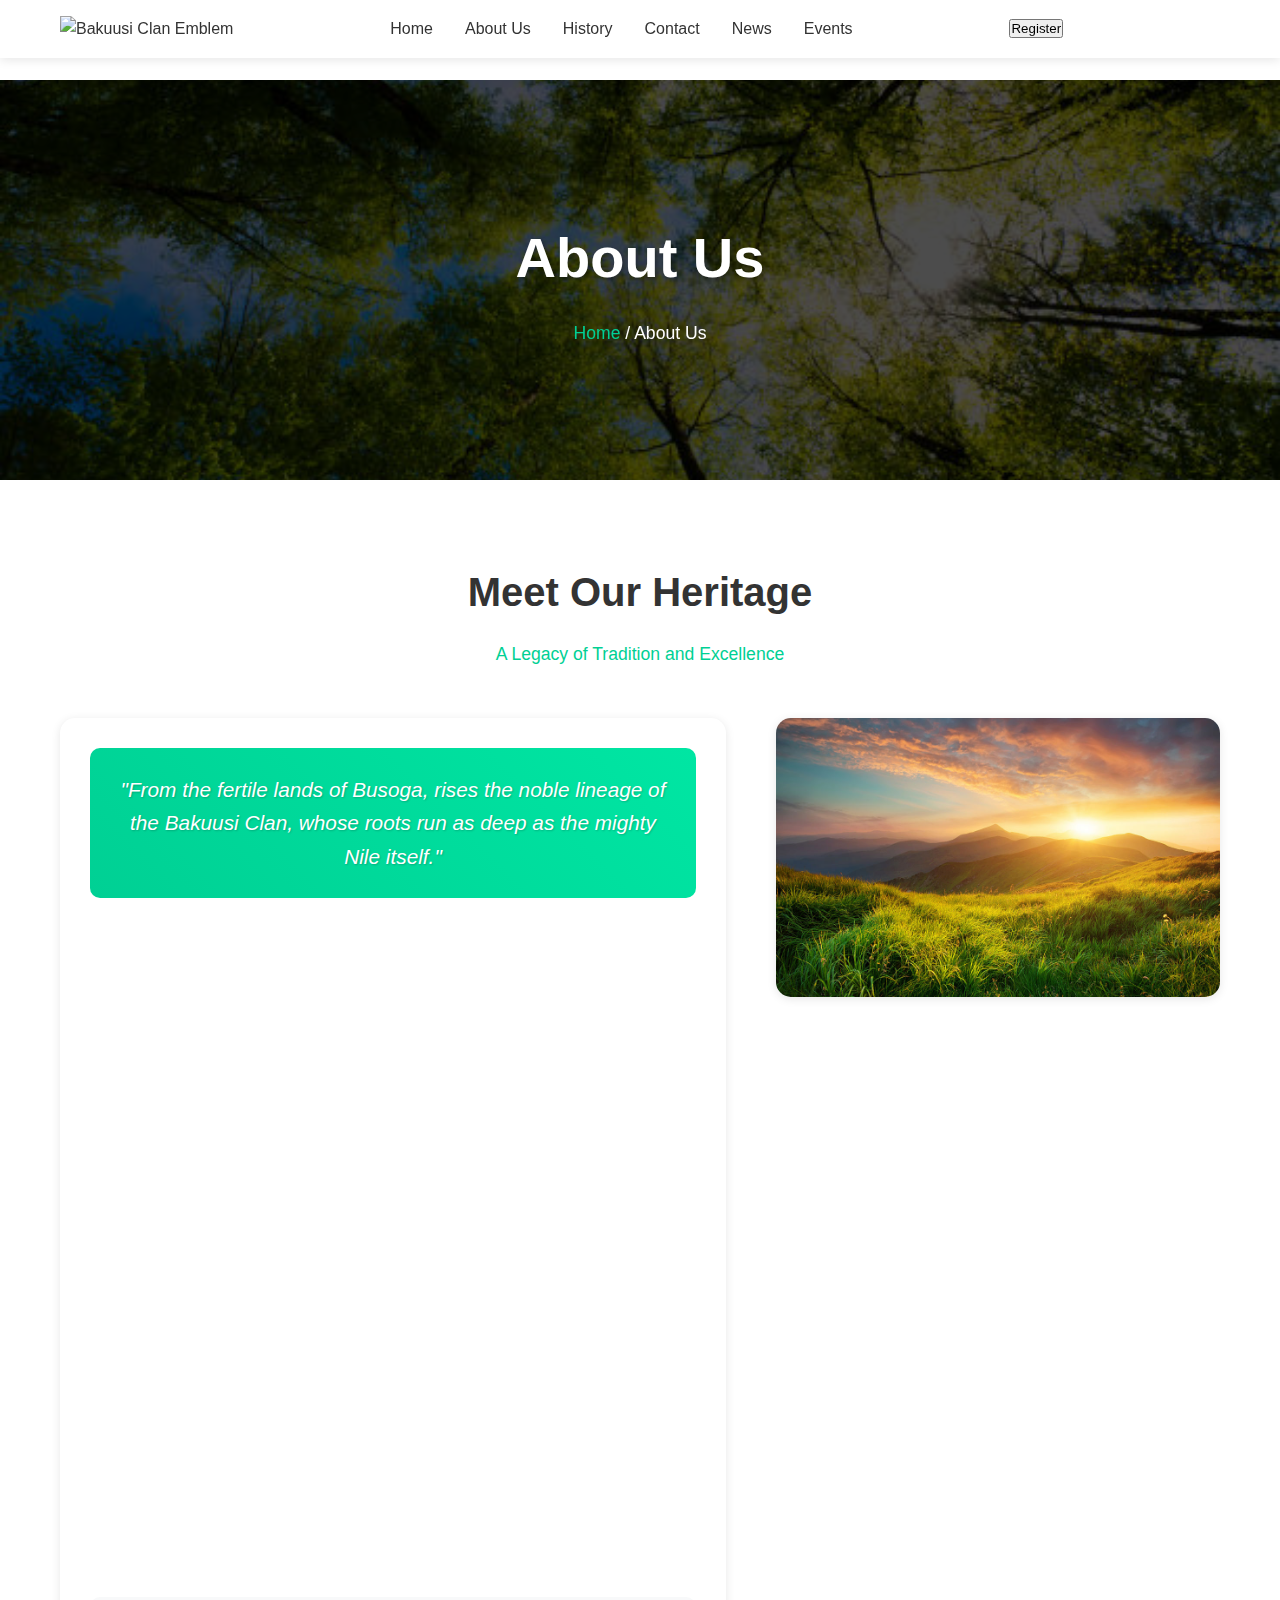
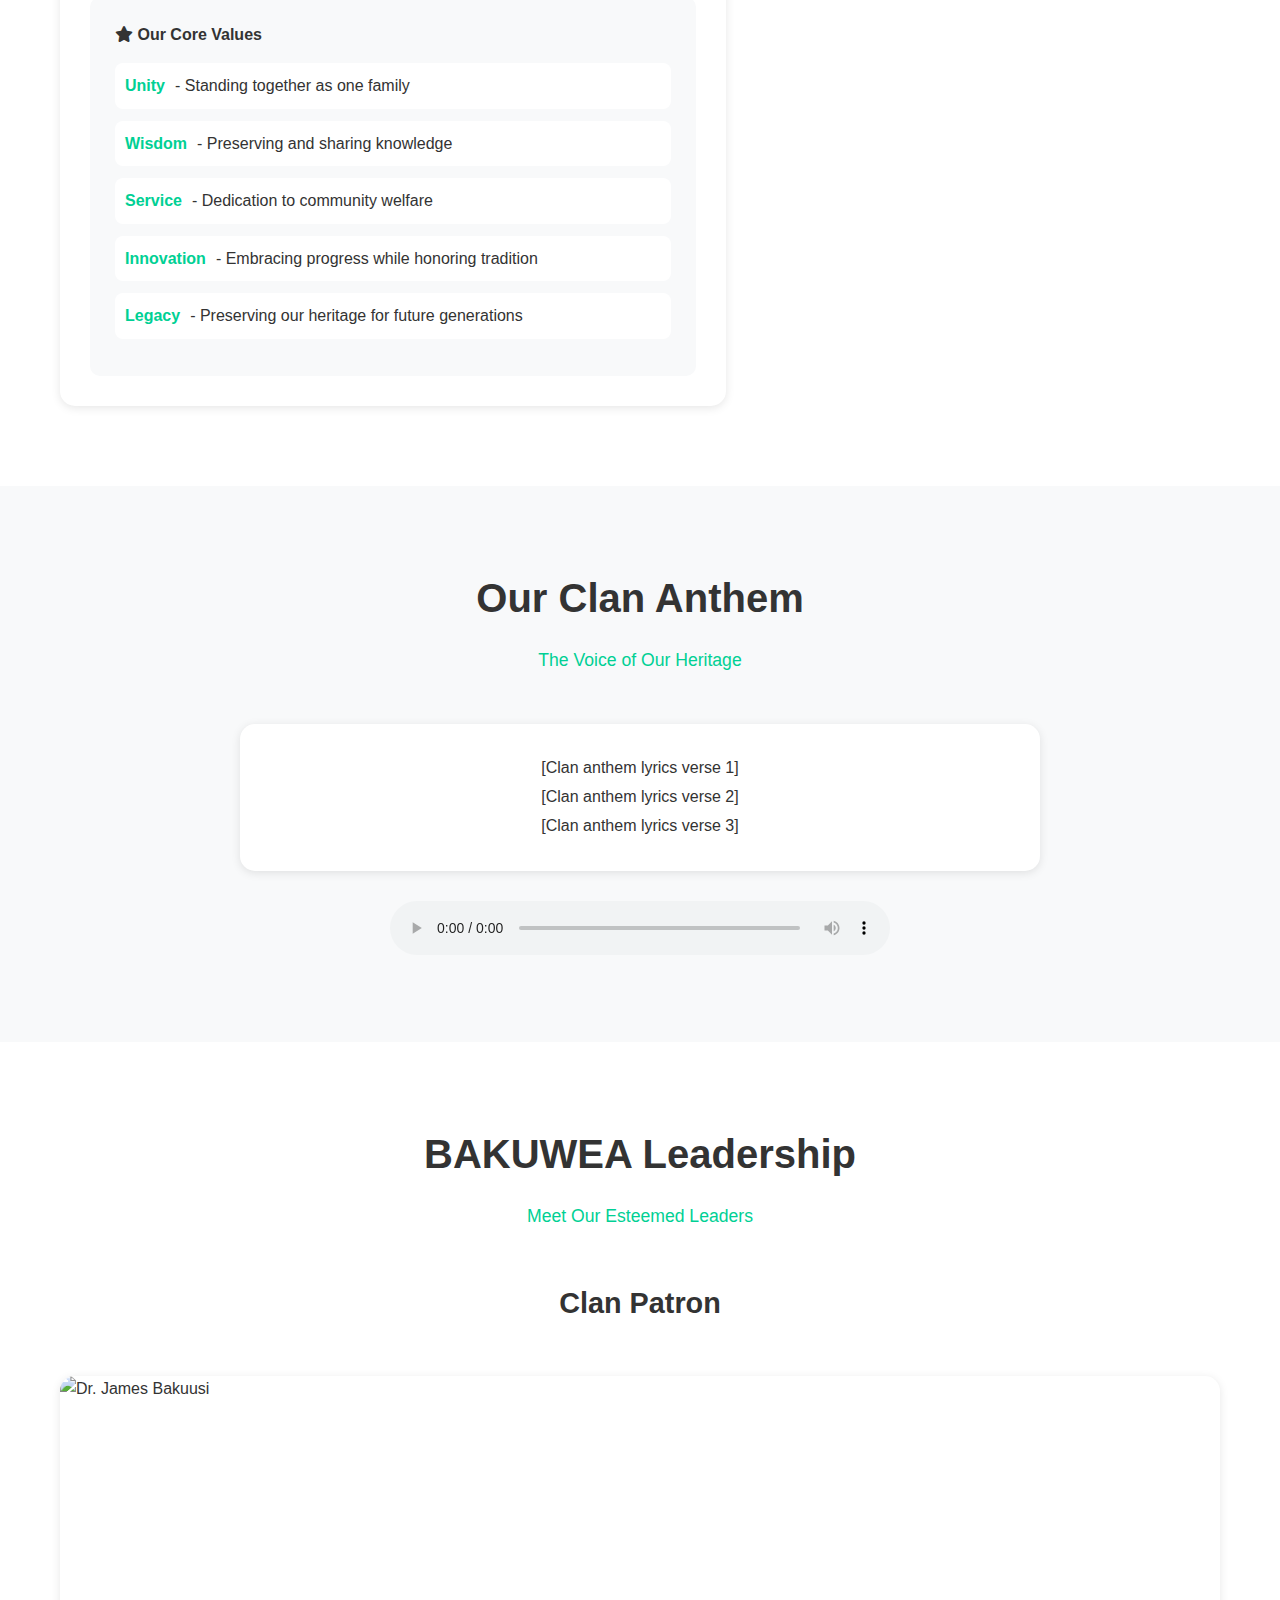
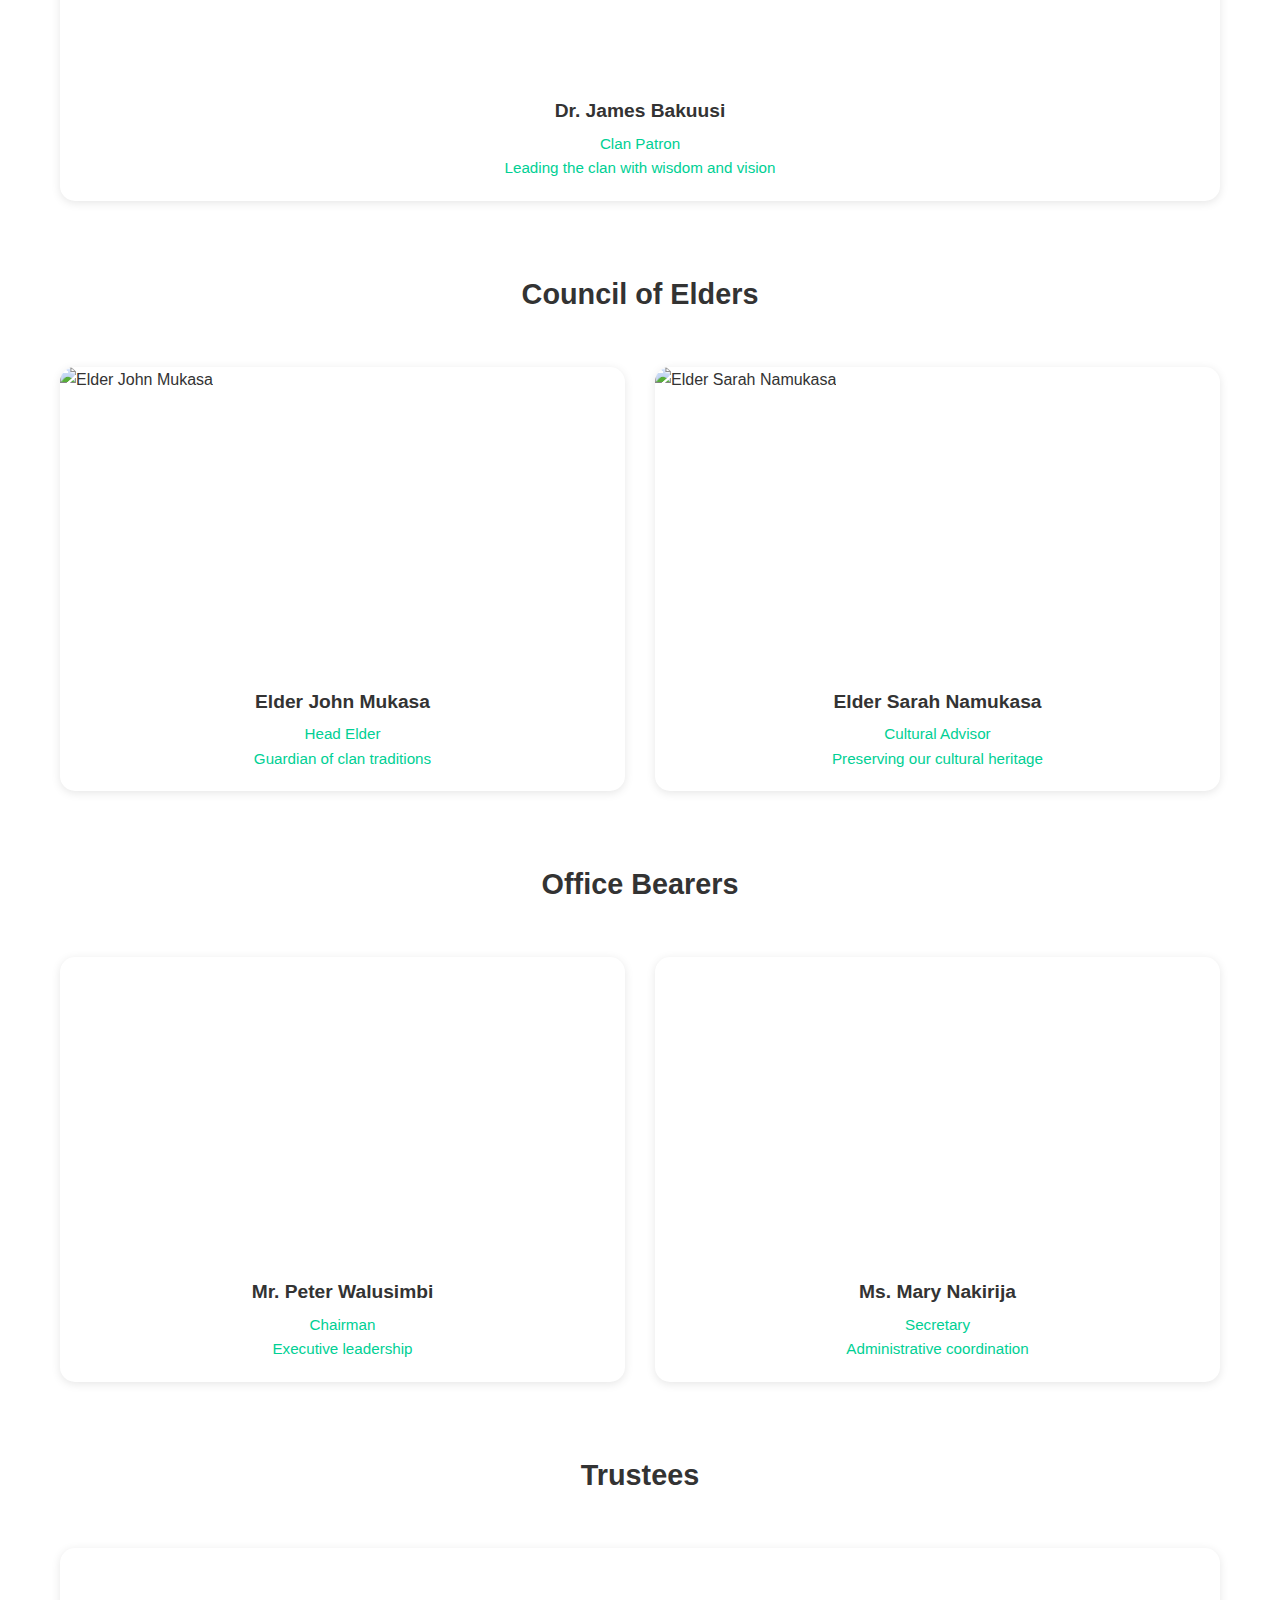
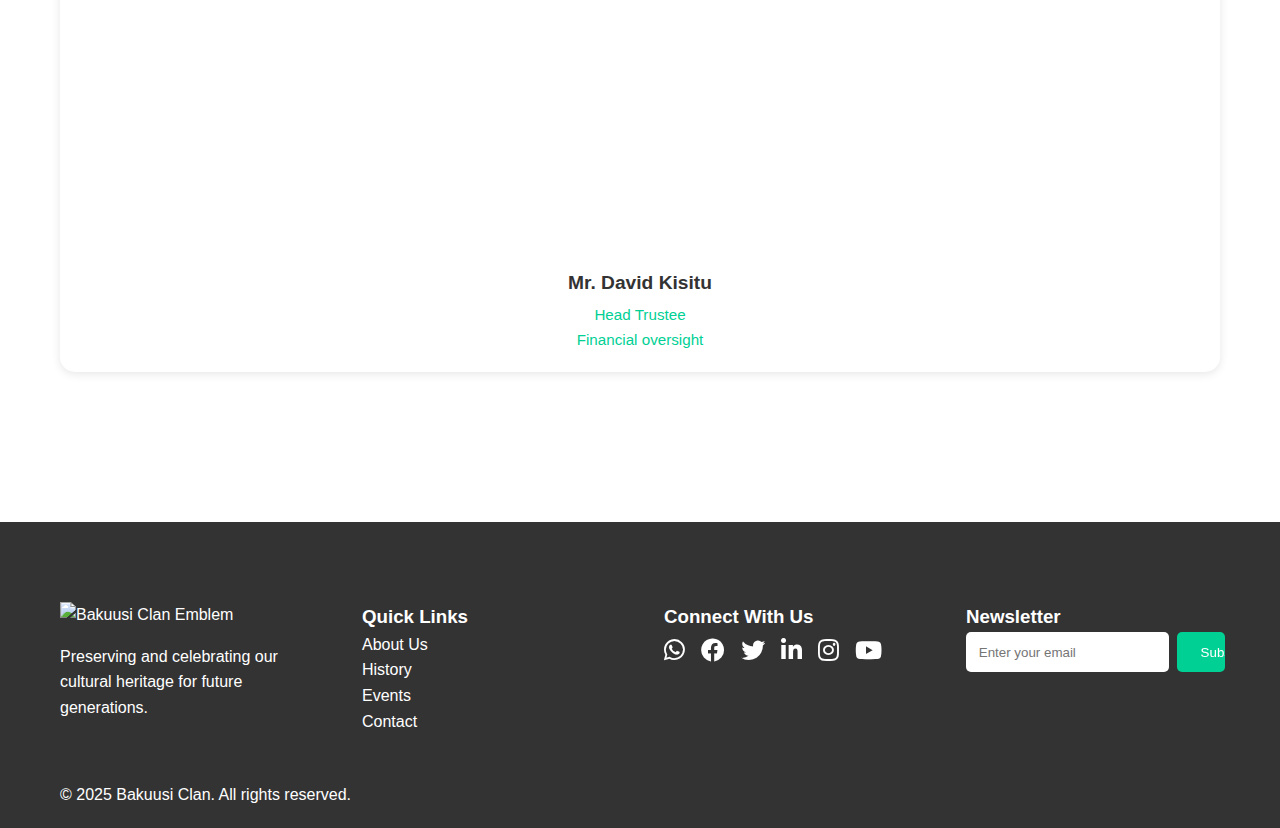
==== commit 49fb4566: "Copyright update." ====
--- a/about.html
+++ b/about.html
@@ -177,7 +177,7 @@
                 </div>
             </div>
             <div class="footer-bottom">
-                <p>&copy; 2024 Bakuusi Clan. All rights reserved.</p>
+                <p>&copy; 2025 Bakuusi Clan. All rights reserved.</p>
             </div>
         </div>
     </footer>
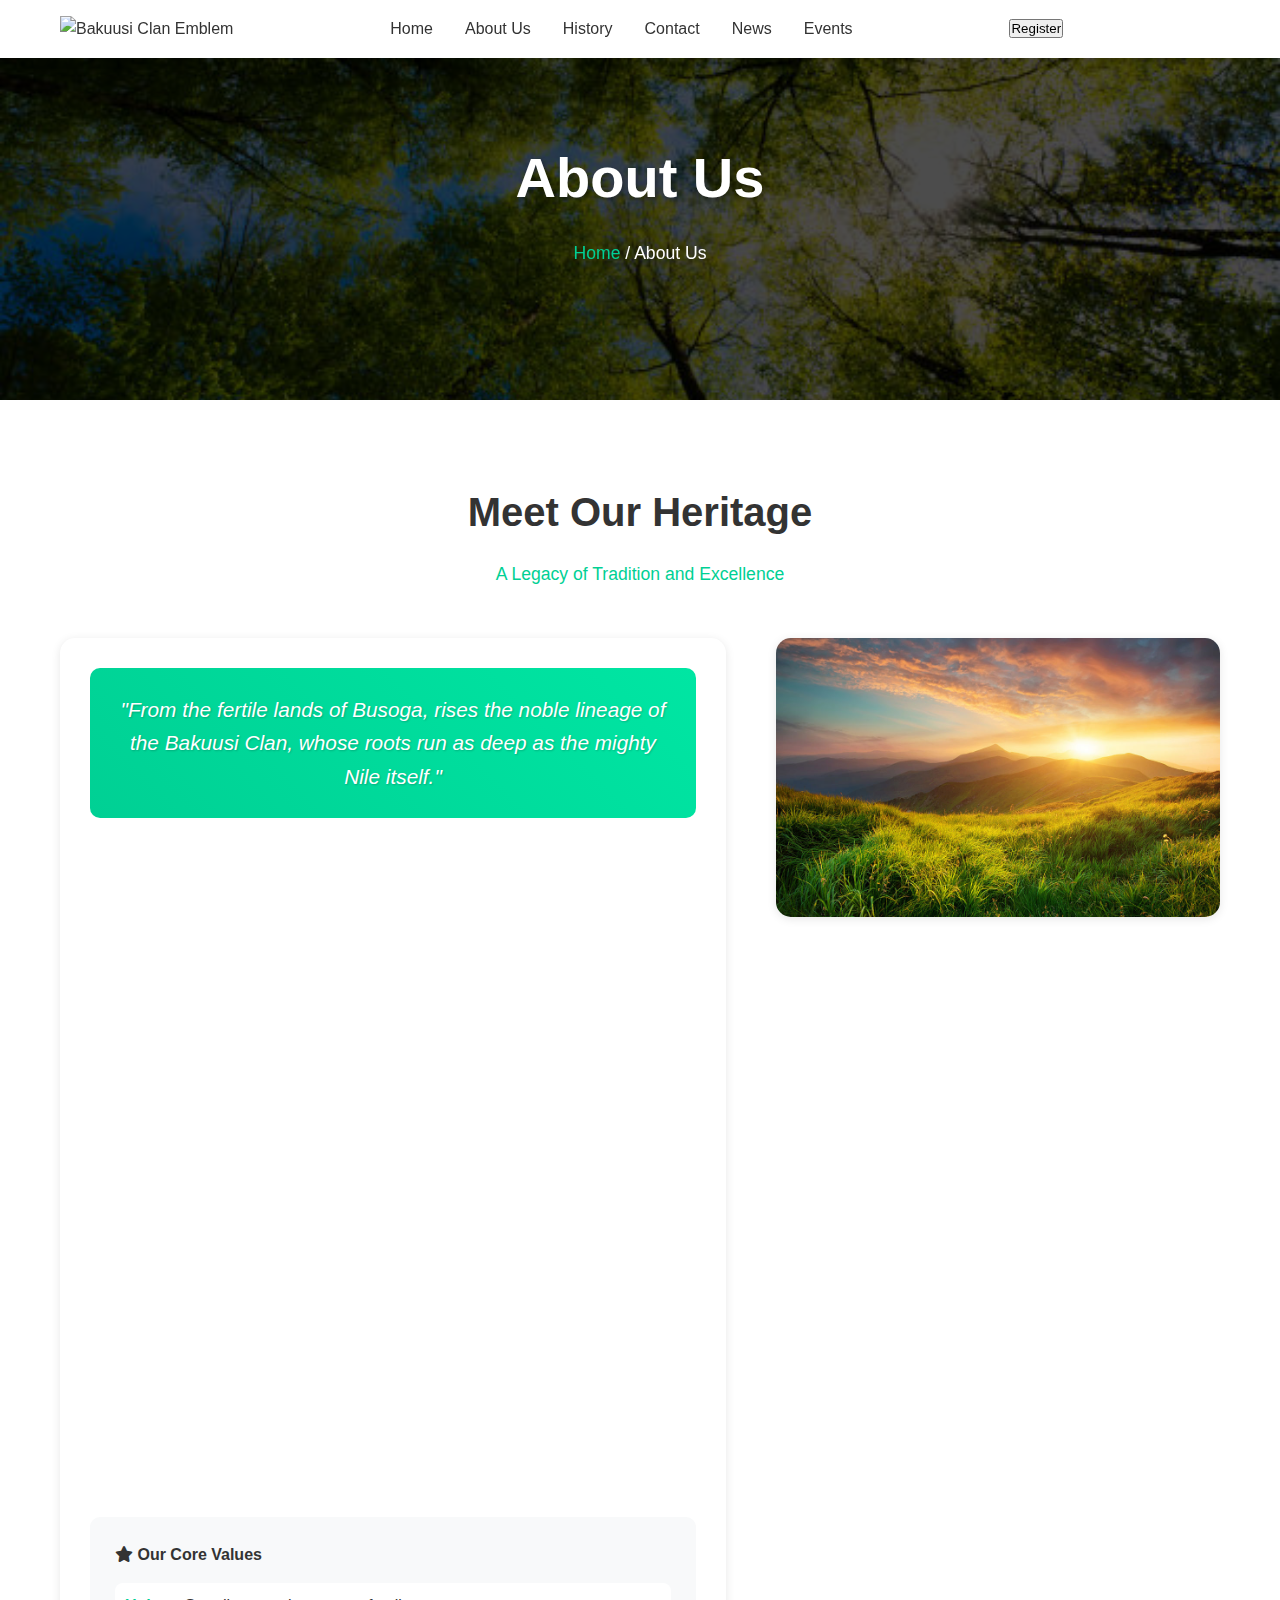
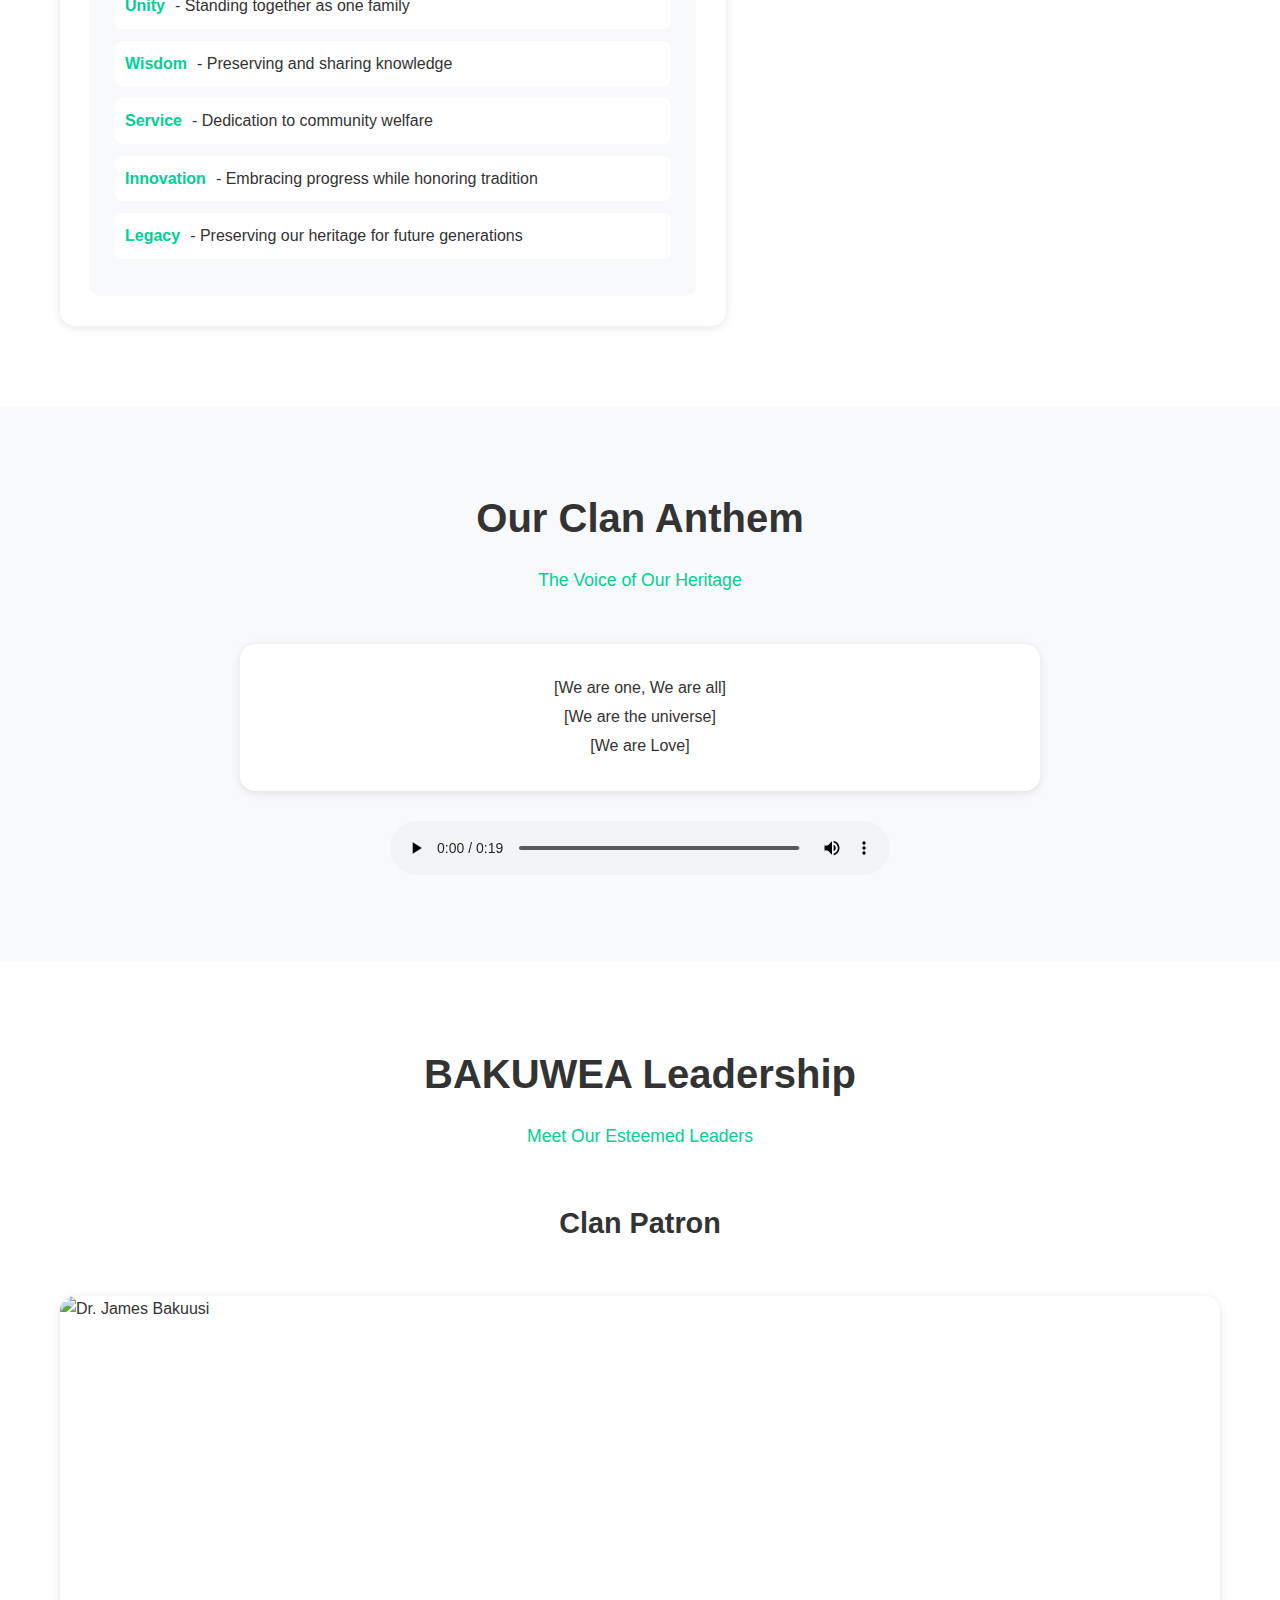
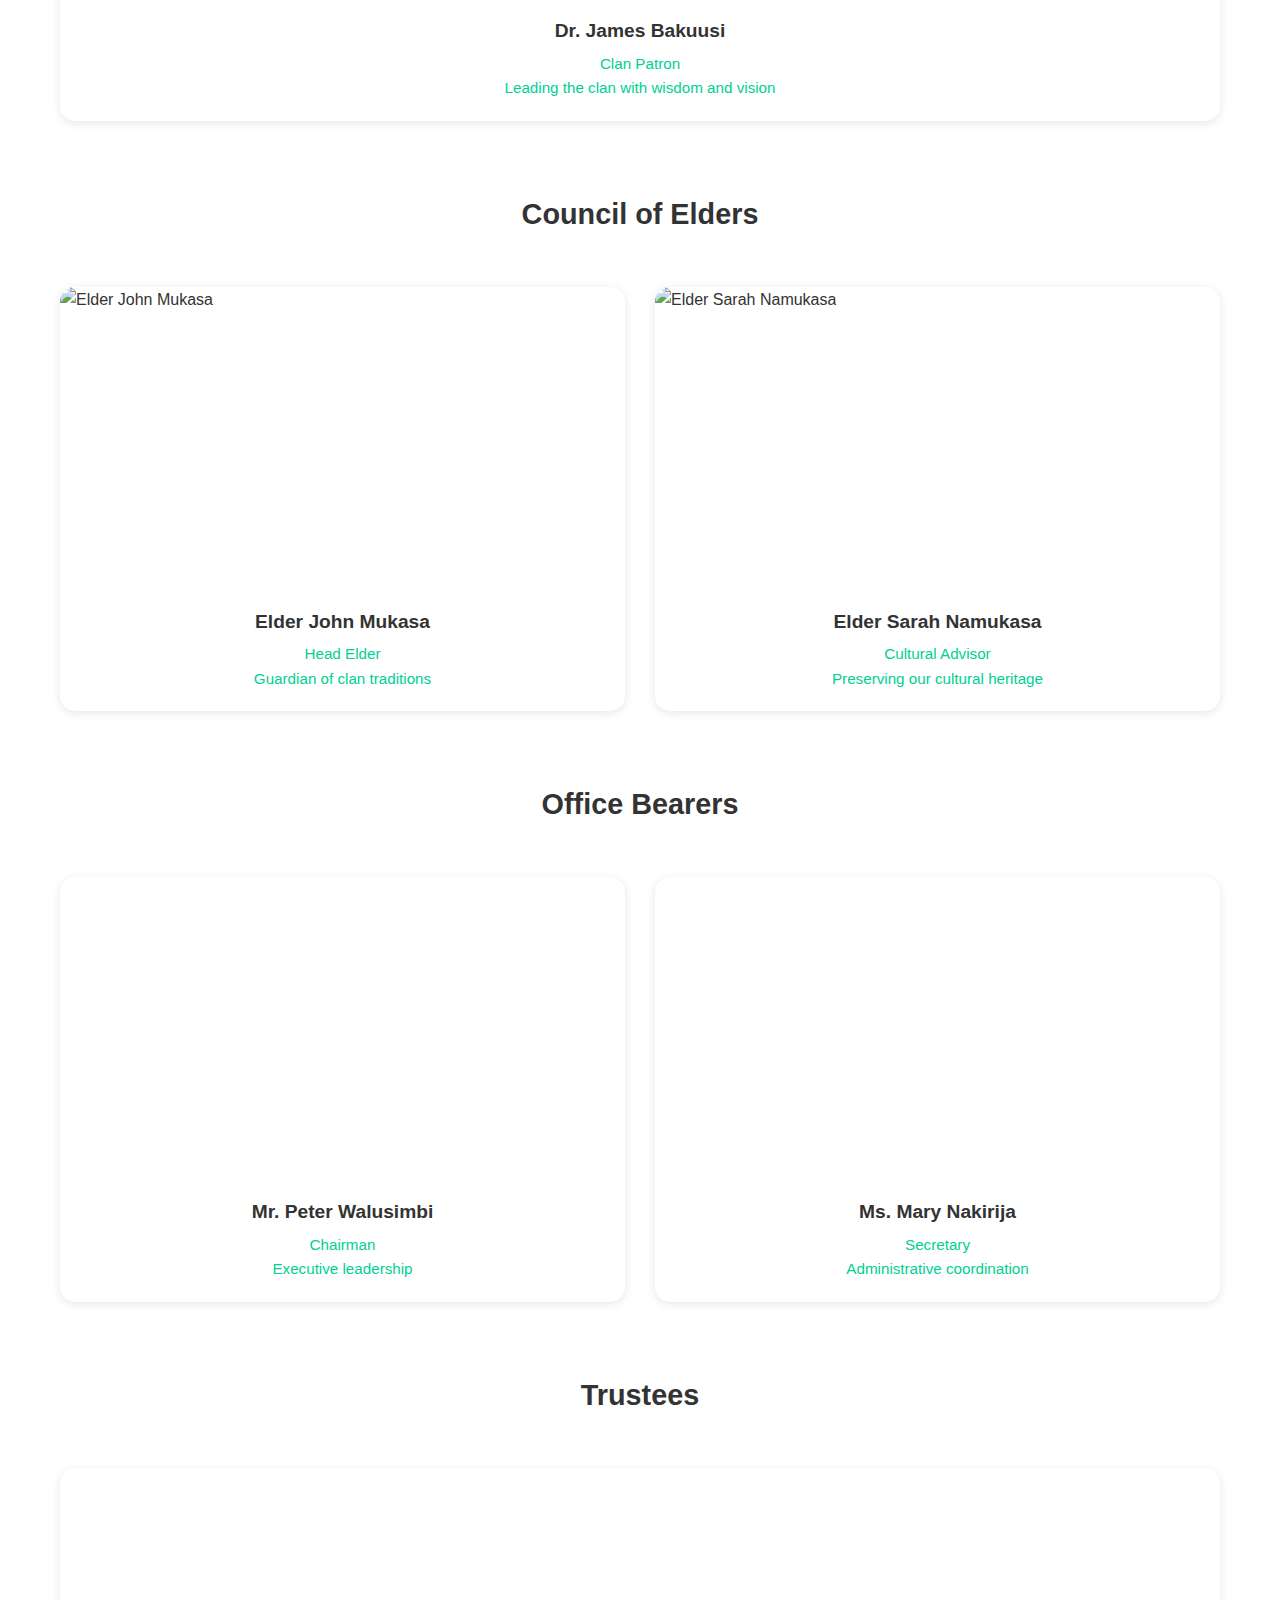
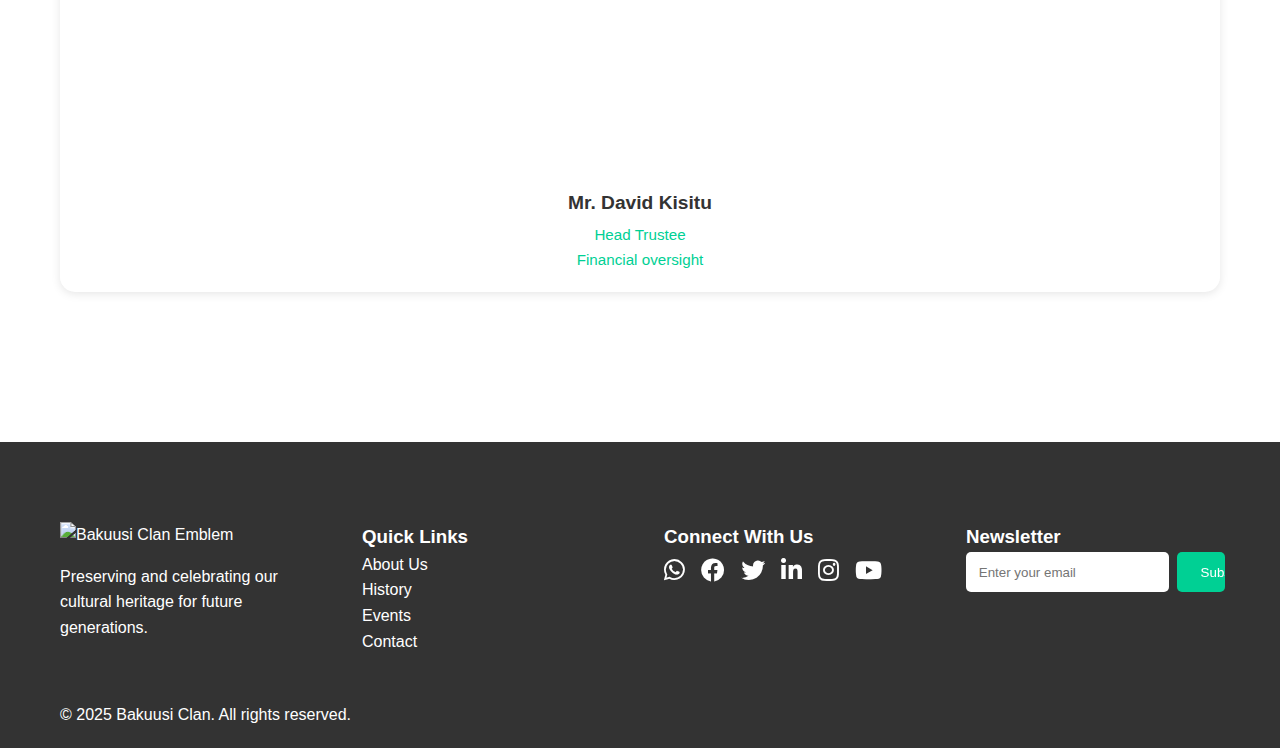
==== commit 4b69c385: "Added news page and all elements, and audio." ====
--- a/about.html
+++ b/about.html
@@ -19,10 +19,10 @@
                 <ul class="menu">
                     <li><a href="index.html">Home</a></li>
                     <li><a href="about.html" class="active">About Us</a></li>
-                    <li><a href="#history">History</a></li>
-                    <li><a href="#contact">Contact</a></li>
-                    <li><a href="#news">News</a></li>
-                    <li><a href="#events">Events</a></li>
+                    <li><a href="history.html">History</a></li>
+                    <li><a href="contact.html">Contact</a></li>
+                    <li><a href="news.html">News</a></li>
+                    <li><a href="events.html">Events</a></li>
                 </ul>
             </nav>
             <button class="register-btn glow-effect">Register</button>
@@ -112,14 +112,14 @@
                 <div class="anthem-text">
                     <div class="anthem-lyrics">
                         <!-- Add your clan anthem lyrics here -->
-                        <p>[Clan anthem lyrics verse 1]</p>
-                        <p>[Clan anthem lyrics verse 2]</p>
-                        <p>[Clan anthem lyrics verse 3]</p>
+                        <p>[We are one, We are all]</p>
+                        <p>[We are the universe]</p>
+                        <p>[We are Love]</p>
                     </div>
                 </div>
                 <div class="anthem-player">
                     <audio controls>
-                        <source src="audio/clan-anthem.mp3" type="audio/mpeg">
+                        <source src="/audio/soft-piano-100-bpm-121529.mp3" type="audio/mpeg">
                         Your browser does not support the audio element.
                     </audio>
                 </div>
@@ -152,9 +152,9 @@
                     <h3>Quick Links</h3>
                     <ul>
                         <li><a href="about.html">About Us</a></li>
-                        <li><a href="#history">History</a></li>
-                        <li><a href="#events">Events</a></li>
-                        <li><a href="#contact">Contact</a></li>
+                        <li><a href="history.html">History</a></li>
+                        <li><a href="events.html">Events</a></li>
+                        <li><a href="contact.html">Contact</a></li>
                     </ul>
                 </div>
                 <div class="footer-social">
--- a/about.css
+++ b/about.css
@@ -15,7 +15,7 @@
     background: url('images/about-bg.jpg') no-repeat center center;
     background-size: cover;
     height: 400px;
-    margin-top: 80px;
+    margin-top: 0px;
     display: flex;
     align-items: center;
     text-align: center;
@@ -372,7 +372,7 @@
 @media print {
     .about-hero {
         height: auto;
-        margin-top: 20px;
+        margin-top: 0px;
     }
     
     .history-image,
